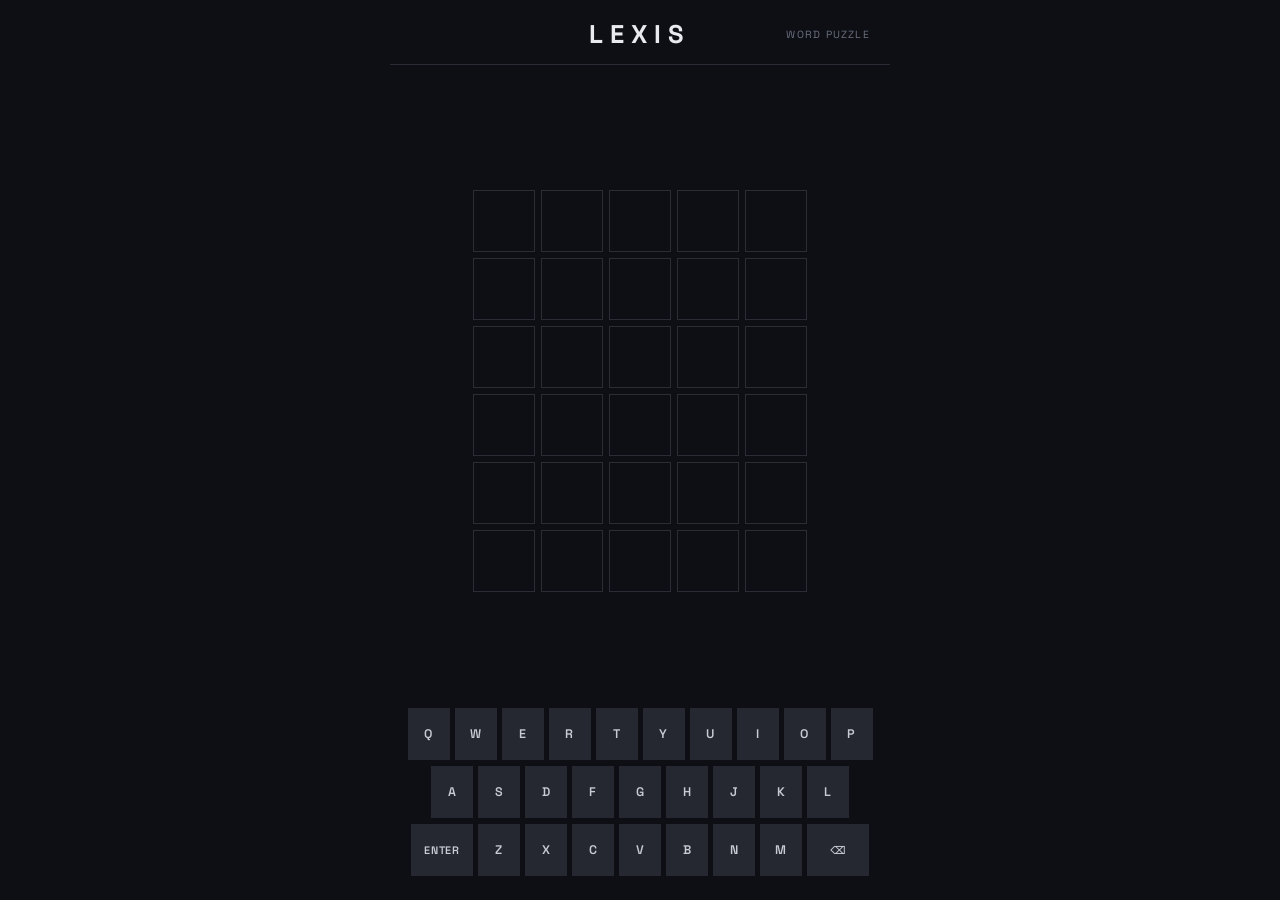
==== lexis.html @ 1a39daec "Add LEXIS — self-contained browser word puzzle game Single HTML file with no external dependencies b" ====
<!DOCTYPE html>
<html lang="en">
<head>
<meta charset="UTF-8">
<meta name="viewport" content="width=device-width, initial-scale=1.0">
<title>LEXIS</title>
<style>
@import url('https://fonts.googleapis.com/css2?family=Space+Grotesk:wght@400;500;600;700&display=swap');

*, *::before, *::after { box-sizing: border-box; margin: 0; padding: 0; }

:root {
  --bg: #0d0f14;
  --surface: #161920;
  --border-empty: #2a2d35;
  --border-filled: #4a4f5e;
  --text: #e8eaf0;
  --text-muted: #6b7080;
  --green: #4a9e6b;
  --yellow: #c9903a;
  --gray: #3a3d48;
  --key-bg: #252830;
  --key-text: #c8cad4;
  --tile-size: 62px;
  --tile-gap: 6px;
}

body {
  background: var(--bg);
  color: var(--text);
  font-family: 'Space Grotesk', system-ui, sans-serif;
  min-height: 100dvh;
  display: flex;
  flex-direction: column;
  align-items: center;
  overflow-x: hidden;
}

/* ── Header ── */
header {
  width: 100%;
  max-width: 500px;
  display: flex;
  align-items: center;
  justify-content: center;
  padding: 18px 20px 14px;
  border-bottom: 1px solid var(--border-empty);
  position: relative;
}

header h1 {
  font-size: 1.6rem;
  font-weight: 700;
  letter-spacing: 0.28em;
  color: var(--text);
}

header .subtitle {
  position: absolute;
  right: 20px;
  font-size: 0.65rem;
  letter-spacing: 0.12em;
  color: var(--text-muted);
  text-transform: uppercase;
}

/* ── Toast ── */
#toast {
  position: fixed;
  top: 80px;
  left: 50%;
  transform: translateX(-50%) translateY(-8px);
  background: var(--text);
  color: var(--bg);
  padding: 10px 20px;
  font-size: 0.8rem;
  font-weight: 600;
  letter-spacing: 0.08em;
  text-transform: uppercase;
  opacity: 0;
  pointer-events: none;
  transition: opacity 0.15s, transform 0.15s;
  z-index: 100;
  white-space: nowrap;
}

#toast.show {
  opacity: 1;
  transform: translateX(-50%) translateY(0);
}

/* ── Grid ── */
#grid-container {
  flex: 1;
  display: flex;
  align-items: center;
  justify-content: center;
  padding: 24px 20px 16px;
}

#grid {
  display: grid;
  grid-template-rows: repeat(6, var(--tile-size));
  grid-template-columns: repeat(5, var(--tile-size));
  gap: var(--tile-gap);
}

/* ── Tile ── */
.tile {
  width: var(--tile-size);
  height: var(--tile-size);
  perspective: 300px;
  cursor: default;
}

.tile-inner {
  width: 100%;
  height: 100%;
  position: relative;
  transform-style: preserve-3d;
  transition: transform 0.42s cubic-bezier(0.45, 0.05, 0.55, 0.95);
}

.tile.flipped .tile-inner {
  transform: rotateX(180deg);
}

.tile-front,
.tile-back {
  position: absolute;
  inset: 0;
  display: flex;
  align-items: center;
  justify-content: center;
  font-size: 1.55rem;
  font-weight: 700;
  letter-spacing: 0.05em;
  backface-visibility: hidden;
  -webkit-backface-visibility: hidden;
  border: 1px solid var(--border-empty);
}

.tile-front {
  background: var(--bg);
  color: var(--text);
}

.tile-back {
  background: var(--gray);
  color: var(--text);
  border-color: transparent;
  transform: rotateX(180deg);
}

.tile-back.green  { background: var(--green); }
.tile-back.yellow { background: var(--yellow); }
.tile-back.gray   { background: var(--gray); }

/* pop when a letter is typed */
.tile.pop .tile-front {
  animation: pop 0.1s ease-out;
}

@keyframes pop {
  0%   { transform: scale(1); }
  50%  { transform: scale(1.12); border-color: var(--border-filled); }
  100% { transform: scale(1); }
}

/* filled border */
.tile.filled .tile-front {
  border-color: var(--border-filled);
}

/* shake row on invalid word */
.row.shake {
  animation: shake 0.38s cubic-bezier(0.36, 0.07, 0.19, 0.97);
}

@keyframes shake {
  0%, 100% { transform: translateX(0); }
  15%       { transform: translateX(-6px); }
  30%       { transform: translateX(6px); }
  45%       { transform: translateX(-5px); }
  60%       { transform: translateX(5px); }
  75%       { transform: translateX(-3px); }
  90%       { transform: translateX(3px); }
}

/* win bounce */
.tile.bounce .tile-inner {
  animation: bounce 0.55s cubic-bezier(0.36, 0.07, 0.19, 0.97) forwards;
}

@keyframes bounce {
  0%   { transform: rotateX(180deg) translateY(0); }
  30%  { transform: rotateX(180deg) translateY(-18px); }
  55%  { transform: rotateX(180deg) translateY(0); }
  75%  { transform: rotateX(180deg) translateY(-8px); }
  90%  { transform: rotateX(180deg) translateY(0); }
  100% { transform: rotateX(180deg) translateY(0); }
}

/* ── Keyboard ── */
#keyboard {
  width: 100%;
  max-width: 500px;
  padding: 0 8px 24px;
  display: flex;
  flex-direction: column;
  gap: 6px;
}

.kb-row {
  display: flex;
  justify-content: center;
  gap: 5px;
}

.key {
  height: 52px;
  min-width: 34px;
  padding: 0 6px;
  background: var(--key-bg);
  border: none;
  color: var(--key-text);
  font-family: inherit;
  font-size: 0.78rem;
  font-weight: 600;
  letter-spacing: 0.06em;
  cursor: pointer;
  display: flex;
  align-items: center;
  justify-content: center;
  user-select: none;
  -webkit-tap-highlight-color: transparent;
  transition: background 0.2s, color 0.2s, transform 0.08s;
  flex: 1;
  max-width: 42px;
}

.key.wide { max-width: 62px; font-size: 0.68rem; }

.key:active { transform: scale(0.92); }

.key.green  { background: var(--green);  color: #fff; }
.key.yellow { background: var(--yellow); color: #fff; }
.key.gray   { background: var(--gray);   color: var(--text-muted); }

/* ── End screen overlay ── */
#end-screen {
  position: fixed;
  inset: 0;
  background: rgba(13, 15, 20, 0.88);
  display: flex;
  flex-direction: column;
  align-items: center;
  justify-content: center;
  gap: 14px;
  opacity: 0;
  pointer-events: none;
  transition: opacity 0.3s;
  z-index: 50;
  backdrop-filter: blur(4px);
}

#end-screen.show {
  opacity: 1;
  pointer-events: all;
}

#end-screen .label {
  font-size: 0.7rem;
  letter-spacing: 0.2em;
  color: var(--text-muted);
  text-transform: uppercase;
}

#end-screen .word {
  font-size: 2.8rem;
  font-weight: 700;
  letter-spacing: 0.18em;
  color: var(--text);
}

#end-screen .result-msg {
  font-size: 0.95rem;
  color: var(--text-muted);
  letter-spacing: 0.06em;
}

#play-again {
  margin-top: 8px;
  padding: 13px 36px;
  background: var(--green);
  border: none;
  color: #fff;
  font-family: inherit;
  font-size: 0.82rem;
  font-weight: 700;
  letter-spacing: 0.14em;
  text-transform: uppercase;
  cursor: pointer;
  transition: background 0.2s, transform 0.1s;
}

#play-again:hover  { background: #5cb87d; }
#play-again:active { transform: scale(0.96); }

/* ── Confetti canvas ── */
#confetti-canvas {
  position: fixed;
  inset: 0;
  pointer-events: none;
  z-index: 49;
}

/* ── Mobile ── */
@media (max-width: 420px) {
  :root {
    --tile-size: 54px;
    --tile-gap: 5px;
  }
  .tile-front, .tile-back { font-size: 1.35rem; }
  .key { height: 46px; font-size: 0.72rem; }
  .key.wide { font-size: 0.62rem; max-width: 56px; }
}

@media (max-width: 360px) {
  :root { --tile-size: 48px; --tile-gap: 4px; }
  .key { height: 42px; min-width: 28px; }
}
</style>
</head>
<body>

<header>
  <h1>LEXIS</h1>
  <span class="subtitle">Word Puzzle</span>
</header>

<div id="toast"></div>
<canvas id="confetti-canvas"></canvas>

<div id="grid-container">
  <div id="grid"></div>
</div>

<div id="keyboard">
  <div class="kb-row" id="kb-row-0"></div>
  <div class="kb-row" id="kb-row-1"></div>
  <div class="kb-row" id="kb-row-2"></div>
</div>

<div id="end-screen">
  <span class="label" id="end-label">The word was</span>
  <span class="word"  id="end-word"></span>
  <span class="result-msg" id="end-msg"></span>
  <button id="play-again">Play Again</button>
</div>

<script>
'use strict';

// ─────────────────────────────────────────────
// WORD LISTS
// ─────────────────────────────────────────────

// ~50 curated answer words (common, recognizable)
const ANSWERS = [
  'ADORE','AGENT','ALBUM','ALLEY','ANGEL','ANGER','APPLE','ARENA','ARROW','ATLAS',
  'AUDIO','BADGE','BAKER','BEACH','BEGIN','BELLE','BENCH','BERRY','BLADE','BLAND',
  'BLANK','BLAZE','BLISS','BLOCK','BLOOM','BLOWN','BOARD','BONUS','BOOZE','BRAIN',
  'BRAND','BRAVE','BREAD','BRINE','BRISK','BROKE','BROOK','BROTH','BROWN','BRUSH',
  'BUILD','BUILT','BUYER','CABIN','CAMEL','CANDY','CARGO','CARRY','CAUSE','CEDAR',
];

// Full valid word list (answers + extra valid guesses, ~250 words)
const VALID_WORDS = new Set([
  ...ANSWERS,
  'ABACK','ABASE','ABATE','ABBEY','ABBOT','ABHOR','ABIDE','ABYSS','ACUTE','AFFIX',
  'AFOOT','AFOUL','AGILE','AGLOW','AGONY','AGREE','AHEAD','AISLE','ALGAE','ALIEN',
  'ALIGN','ALIKE','ALOFT','ALONG','ALOOF','ALOUD','ALPHA','ALTER','AMBER','AMBLE',
  'AMEND','AMISS','AMONG','AMPLE','AMUSE','ANNEX','ANTIC','ANVIL','AORTA','APHID',
  'APPLY','APRON','APTLY','ARBOR','ARDOR','ARGUE','ARISE','ARMOR','AROMA','AROSE',
  'ASIDE','ASKEW','ATONE','ATTIC','AUGUR','AVAIL','AVERT','AVOID','AVOW','AWAKE',
  'AWARE','AWFUL','BABEL','BASIC','BASIS','BATCH','BATHE','BATON','BAYOU','BIOME',
  'BISON','BITER','BITTY','BLACK','BLEAT','BLESS','BLIND','BLINK','BLOAT','BLOKE',
  'BLOOD','BLORP','BLOT','BLUNT','BLURB','BLURT','BLUSH','BOGGY','BOLTS','BONDS',
  'BONUS','BOTCH','BOUND','BRACE','BRAID','BRAKE','BRASS','BRAWN','BREAK','BREED',
  'BREEZE','BRIBE','BRIDE','BRIEF','BRILL','BRUNT','BRUTE','BULGE','BULLY','BUMPY',
  'BURLY','BURNT','BURST','BUSHY','BUZZY','CABAL','CACHE','CADRE','CAMEL','CASTE',
  'CATCH','CAUSE','CEASE','CELLAR','CHAIN','CHAIR','CHALK','CHANT','CHAOS','CHARM',
  'CHASE','CHEAP','CHEAT','CHECK','CHEEK','CHEER','CHESS','CHEST','CHIEF','CHILD',
  'CHIME','CHIMP','CHIRP','CHOIR','CHORD','CHUNK','CIVIC','CIVIL','CLAIM','CLAMP',
  'CLANK','CLASH','CLASS','CLEAN','CLEAR','CLEFT','CLERK','CLICK','CLIFF','CLIMB',
  'CLING','CLINK','CLOAK','CLOCK','CLONE','CLOSE','CLOTH','CLOUD','CLOUT','CLOVE',
  'CLOWN','COACH','COAST','COBRA','COMET','COMIC','COMMA','COUCH','COULD','COUNT',
  'COURT','COVER','CRAFT','CRANE','CRAWL','CREEK','CRISP','CROSS','CROWD','CROWN',
  'CRUEL','CRUSH','CRUST','CRYPT','CUBIC','CYCLE','CYNIC','DAILY','DAISY','DANCE',
  'DAZED','DEALT','DEATH','DECAL','DECAY','DECOY','DELTA','DENSE','DEPOT','DERBY',
  'DESKS','DETOX','DIGIT','DINER','DINGO','DIRTY','DISCO','DITCH','DITZY','DIVVY',
  'DIZZY','DODGE','DOGMA','DOWRY','DRAFT','DRAIN','DRAKE','DRAPE','DRAWL','DREAD',
  'DRIFT','DRINK','DRIVE','DROOL','DROSS','DROVE','DROWN','DRUID','DUMB','DUVET',
  'DWARF','EASEL','EATEN','EBONY','EDGED','EIGHT','ELITE','EMBER','EMPTY','ENDOW',
  'ENSUE','ENTER','ENTRY','ENVOY','EPOCH','EQUAL','ERODE','ETHIC','EVADE','EVENT',
  'EVERY','EXACT','EXALT','EXERT','EXILE','EXIST','EXPEL','EXTRA','FABLE','FACET',
  'FACTO','FAITH','FANCY','FARCE','FAULT','FEAST','FENCE','FERAL','FETCH','FEVER',
  'FIERY','FIFTH','FIFTY','FIGHT','FILTH','FINAL','FINCH','FIRST','FLAIR','FLAME',
  'FLARE','FLASH','FLASK','FLECK','FLEET','FLESH','FLICK','FLING','FLINT','FLOAT',
  'FLOCK','FLOOD','FLOOR','FLOUR','FLOUT','FLOWN','FLUFF','FLUKE','FLUME','FLUNK',
  'FOCAL','FOGGY','FOLLY','FORCE','FORGE','FORTE','FORUM','FOUND','FRAIL','FRAME',
  'FRANK','FRAUD','FREAK','FRESH','FROST','FROZE','FRUIT','FULLY','GAUGE','GHOST',
  'GIDDY','GILET','GIRTH','GIVEN','GLAND','GLARE','GLAZE','GLEAM','GLEAN','GLIDE',
  'GLOOM','GLOSS','GLOVE','GLYPH','GNASH','GRACE','GRADE','GRAFT','GRAIN','GRAND',
  'GRANT','GRASP','GRATE','GRAVE','GRAZE','GREED','GREET','GRIEF','GRIND','GROAN',
  'GROPE','GROSS','GROUT','GRUEL','GRUFF','GUAVA','GUILD','GUILE','GUISE','GULCH',
  'GUSTO','GYPSY','HABIT','HASTY','HATCH','HAUNT','HAVEN','HAVOC','HEART','HEAVY',
  'HEDGE','HEIST','HELOT','HERBS','HERON','HINGE','HIPPO','HOIST','HOLLY','HOMER',
  'HONEY','HONOR','HORSE','HOTEL','HOUND','HOUSE','HUMAN','HUMID','HUMOR','HURRY',
  'HYENA','IDEAL','IMAGE','INDEX','INDIE','INEPT','INFER','INLET','INNER','INPUT',
  'INTEL','INTER','INTRO','IRONY','ISSUE','IVORY','JAUNT','JEWEL','JIHAD','JOINT',
  'JOUST','JUDGE','JUMBO','JUROR','KARMA','KAYAK','KEBAB','KNACK','KNEAD','KNEEL',
  'KNIFE','KNOCK','KNOLL','KNOWN','LABEL','LANCE','LATHE','LATTE','LAUGH','LAYER',
  'LEACH','LEAPT','LEARN','LEASE','LEAST','LEAVE','LEDGE','LEGAL','LEMON','LEVEL',
  'LIGHT','LINER','LIVER','LLAMA','LOCAL','LODGE','LOGIC','LOUSE','LOVER','LOWER',
  'LUCID','LUCKY','LUNAR','LUSTY','MAGIC','MAIZE','MANOR','MAPLE','MARCH','MATCH',
  'MAXIM','MAYOR','MEDIA','MERCY','MERIT','METAL','MIGHT','MIRTH','MOCHA','MODEL',
  'MOOSE','MORAL','MORPH','MOURN','MOUTH','MUDDY','MULCH','MULTI','MUSIC','MYRRH',
  'NAIVE','NERVE','NEWEL','NIGHT','NINJA','NOBLE','NOMAD','NORTH','NOTCH','NOVEL',
  'NUDGE','NURSE','NYMPH','OASIS','OCCUR','OCTET','OFFER','OLIVE','ONSET','OPTIC',
  'ORBIT','ORDER','OTHER','OTTER','OUGHT','OUTER','OXIDE','OZONE','PACED','PADRE',
  'PANIC','PAPER','PATCH','PAUSE','PEACE','PEARL','PETAL','PHASE','PILOT','PINCH',
  'PIXEL','PLACE','PLAID','PLAIN','PLAIT','PLANE','PLANK','PLANT','PLATE','PLAZA',
  'PLEAD','PLUCK','PLUMB','PLUME','PLUNK','POLAR','POLKA','POUND','POWER','PRANK',
  'PRESS','PRICE','PRIDE','PRIME','PRISM','PRIVY','PRIZE','PROBE','PRONE','PROOF',
  'PROSE','PROUD','PROVE','PRUDE','PRUNE','PSALM','PUBIC','PULSE','PUNCH','PUPIL',
  'PURGE','PYGMY','QUACK','QUALM','QUALM','QUERY','QUEST','QUEUE','QUICK','QUIET',
  'QUOTA','QUOTE','RADAR','RADIO','RAJAH','RALLY','RAMEN','RANCH','RANGE','RAPID',
  'RAVEN','REACH','REACT','REALM','REIGN','RELAX','RELAY','RELIC','REPAY','REPEL',
  'RIDER','RIDGE','RIFLE','RIGHT','RISKY','RIVAL','RIVER','ROBIN','ROBOT','ROCKY',
  'ROUGE','ROUGH','ROUND','ROUSE','ROUTE','ROYAL','RULER','RUPEE','RUSTY','SADLY',
  'SALVE','SAUNA','SCALD','SCALP','SCANT','SCARE','SCARF','SCARY','SCENE','SCONE',
  'SCOPE','SCORE','SCOUT','SCOWL','SCRAM','SCREW','SCRUB','SEIZE','SENSE','SERUM',
  'SETUP','SEVEN','SHACK','SHADE','SHAKE','SHALL','SHAME','SHAPE','SHARD','SHARE',
  'SHARK','SHARP','SHAVE','SHAWL','SHEEN','SHEER','SHELF','SHELL','SHIFT','SHINE',
  'SHIRT','SHOCK','SHORE','SHORT','SHOUT','SIEGE','SIEVE','SIGHT','SINCE','SIXTH',
  'SIXTY','SIZED','SKILL','SKIMP','SLACK','SLANT','SLASH','SLATE','SLAVE','SLEEK',
  'SLEET','SLICK','SLIDE','SLIME','SLING','SLINK','SLOPE','SLOTH','SLUNK','SLURP',
  'SMALL','SMART','SMASH','SMEAR','SMELL','SMELT','SMILE','SMITH','SMOKE','SNACK',
  'SNARE','SNARL','SNEAK','SNIDE','SNIFF','SNORE','SNOUT','SOLAR','SOLID','SOLVE',
  'SONIC','SOUTH','SPACE','SPARE','SPARK','SPEAK','SPEAR','SPECK','SPEED','SPELL',
  'SPEND','SPICE','SPILL','SPINE','SPITE','SPLASH','SPOIL','SPORT','SPOUT','SPRAY',
  'SPRIG','SPUNK','SQUAD','SQUAT','SQUIB','STACK','STAFF','STAGE','STAIN','STALE',
  'STALL','STAMP','STAND','STARK','START','STASH','STAVE','STEAK','STEAL','STEAM',
  'STEEP','STEER','STERN','STIFF','STILL','STING','STOCK','STOIC','STONE','STOOD',
  'STORK','STORM','STORY','STOUT','STOVE','STRAP','STRAY','STRIP','STRUM','STUCK',
  'STUDY','STUMP','STUNG','STUNT','STYLE','SUGAR','SUITE','SUNNY','SUPER','SURGE',
  'SWAMP','SWARM','SWEAR','SWEAT','SWEEP','SWEET','SWEPT','SWIFT','SWILL','SWOOP',
  'TABLE','TABOO','TAPIR','TAROT','TASTE','TAWNY','TENSE','TENTH','TEPID','TERSE',
  'THANK','THATCH','THEFT','THEME','THEIR','THERE','THICK','THIRD','THORN','THREE',
  'THREW','THROB','THROW','THUMP','TIARA','TIGER','TIGHT','TILDE','TINGE','TITLE',
  'TODAY','TOKEN','TORCH','TOTAL','TOUCH','TOUGH','TOWER','TOXIC','TRACE','TRACK',
  'TRADE','TRAIL','TRAIN','TRAIT','TRAMP','TRASH','TRAWL','TREAD','TREND','TRIAL',
  'TRIBE','TRICK','TRIED','TROUT','TROVE','TRUCE','TRUCK','TRUNK','TRUST','TRUTH',
  'TUMOR','TUNER','TUTOR','TWICE','TWIRL','TWIST','ULTRA','UMBRA','UNCLE','UNDER',
  'UNIFY','UNION','UNITE','UNTIL','UPPER','UPSET','USAGE','USHER','USUAL','USURP',
  'UTTER','VAGUE','VALID','VALUE','VALVE','VAPID','VAULT','VENOM','VICAR','VIGOR',
  'VINYL','VIOLA','VIPER','VIRAL','VISOR','VISTA','VITAL','VIVID','VIXEN','VOCAL',
  'VODKA','VOILA','VOTER','VOUCH','VOWEL','VULVA','WAGER','WALTZ','WASTE','WATCH',
  'WATER','WEARY','WEDGE','WEEDY','WEIGH','WEIRD','WHACK','WHALE','WHIFF','WHILE',
  'WHINE','WHIRL','WHISK','WHITE','WHOLE','WHOSE','WIELD','WINDY','WITCH','WITTY',
  'WOMAN','WORLD','WORRY','WORSE','WORST','WORTH','WREAK','WRECK','WRING','WRIST',
  'WROTE','YACHT','YEARN','YIELD','YOUNG','YOURS','YOUTH','ZEAL','ZEBRA','ZESTY',
]);

// ─────────────────────────────────────────────
// KEYBOARD LAYOUT
// ─────────────────────────────────────────────
const KB_ROWS = [
  ['Q','W','E','R','T','Y','U','I','O','P'],
  ['A','S','D','F','G','H','J','K','L'],
  ['ENTER','Z','X','C','V','B','N','M','⌫'],
];

// ─────────────────────────────────────────────
// STATE
// ─────────────────────────────────────────────
let answer       = '';
let currentRow   = 0;
let currentCol   = 0;
let currentGuess = [];
let gameOver     = false;
let tileEls      = [];   // tileEls[row][col]
let keyEls       = {};   // keyEls['A'] = button element
let letterStates = {};   // best known state per letter

// ─────────────────────────────────────────────
// INIT
// ─────────────────────────────────────────────
function init() {
  answer       = ANSWERS[Math.floor(Math.random() * ANSWERS.length)];
  currentRow   = 0;
  currentCol   = 0;
  currentGuess = [];
  gameOver     = false;
  letterStates = {};

  buildGrid();
  buildKeyboard();
  hideEndScreen();
}

// ─────────────────────────────────────────────
// DOM BUILDERS
// ─────────────────────────────────────────────
function buildGrid() {
  const grid = document.getElementById('grid');
  grid.innerHTML = '';
  tileEls = [];

  for (let r = 0; r < 6; r++) {
    const rowEls = [];
    for (let c = 0; c < 5; c++) {
      const tile = document.createElement('div');
      tile.className = 'tile';
      tile.dataset.row = r;
      tile.dataset.col = c;

      const inner = document.createElement('div');
      inner.className = 'tile-inner';

      const front = document.createElement('div');
      front.className = 'tile-front';

      const back = document.createElement('div');
      back.className = 'tile-back';

      inner.append(front, back);
      tile.appendChild(inner);
      grid.appendChild(tile);
      rowEls.push(tile);
    }
    tileEls.push(rowEls);
  }
}

function buildKeyboard() {
  keyEls = {};
  KB_ROWS.forEach((rowKeys, i) => {
    const rowEl = document.getElementById(`kb-row-${i}`);
    rowEl.innerHTML = '';
    rowKeys.forEach(k => {
      const btn = document.createElement('button');
      btn.className = 'key' + (k === 'ENTER' || k === '⌫' ? ' wide' : '');
      btn.textContent = k;
      btn.dataset.key = k;
      btn.addEventListener('click', () => handleKey(k));
      rowEl.appendChild(btn);
      if (k !== 'ENTER' && k !== '⌫') keyEls[k] = btn;
    });
  });
}

// ─────────────────────────────────────────────
// INPUT HANDLING
// ─────────────────────────────────────────────
document.addEventListener('keydown', e => {
  if (e.ctrlKey || e.altKey || e.metaKey) return;
  if (e.key === 'Enter')     { handleKey('ENTER'); return; }
  if (e.key === 'Backspace') { handleKey('⌫'); return; }
  const letter = e.key.toUpperCase();
  if (/^[A-Z]$/.test(letter)) handleKey(letter);
});

function handleKey(key) {
  if (gameOver) return;

  if (key === '⌫') {
    deleteLetter();
  } else if (key === 'ENTER') {
    submitGuess();
  } else if (/^[A-Z]$/.test(key) && currentCol < 5) {
    addLetter(key);
  }
}

function addLetter(letter) {
  if (currentCol >= 5) return;
  currentGuess[currentCol] = letter;
  const tile = tileEls[currentRow][currentCol];
  tile.querySelector('.tile-front').textContent = letter;
  tile.classList.add('filled', 'pop');
  tile.addEventListener('animationend', () => tile.classList.remove('pop'), { once: true });
  currentCol++;
}

function deleteLetter() {
  if (currentCol <= 0) return;
  currentCol--;
  currentGuess[currentCol] = '';
  const tile = tileEls[currentRow][currentCol];
  tile.querySelector('.tile-front').textContent = '';
  tile.classList.remove('filled');
}

// ─────────────────────────────────────────────
// GAME LOGIC
// ─────────────────────────────────────────────

/**
 * Evaluate a guess against the answer.
 * Returns an array of 5 state strings: 'green' | 'yellow' | 'gray'
 * Uses a two-pass algorithm to handle duplicate letters correctly.
 */
function evaluateGuess(guess, answer) {
  const result   = Array(5).fill('gray');
  const answerArr = answer.split('');
  const guessArr  = guess.split('');
  const used      = Array(5).fill(false); // tracks answer positions already matched

  // Pass 1: mark greens
  for (let i = 0; i < 5; i++) {
    if (guessArr[i] === answerArr[i]) {
      result[i] = 'green';
      used[i]   = true;
    }
  }

  // Pass 2: mark yellows
  for (let i = 0; i < 5; i++) {
    if (result[i] === 'green') continue;
    for (let j = 0; j < 5; j++) {
      if (!used[j] && guessArr[i] === answerArr[j]) {
        result[i] = 'yellow';
        used[j]   = true;
        break;
      }
    }
  }

  return result;
}

function submitGuess() {
  if (currentCol < 5) {
    showToast('Not enough letters');
    return;
  }

  const guess = currentGuess.join('');

  if (!VALID_WORDS.has(guess)) {
    shakeRow(currentRow);
    showToast('Not a word');
    return;
  }

  const states = evaluateGuess(guess, answer);
  revealRow(currentRow, guess, states);
}

// ─────────────────────────────────────────────
// REVEAL ANIMATION
// ─────────────────────────────────────────────
function revealRow(row, guess, states) {
  const FLIP_DELAY  = 280; // ms between each tile flip
  const FLIP_TOTAL  = states.length * FLIP_DELAY;

  states.forEach((state, col) => {
    const tile = tileEls[row][col];
    const back = tile.querySelector('.tile-back');
    back.textContent = guess[col];
    back.className   = `tile-back ${state}`;

    setTimeout(() => {
      tile.classList.add('flipped');
    }, col * FLIP_DELAY);
  });

  setTimeout(() => {
    // Update keyboard colors
    states.forEach((state, col) => {
      const letter = guess[col];
      const prev   = letterStates[letter];
      // Priority: green > yellow > gray
      if (!prev || (state === 'green') || (state === 'yellow' && prev === 'gray')) {
        letterStates[letter] = state;
        if (keyEls[letter]) {
          keyEls[letter].className = `key ${state}`;
        }
      }
    });

    const won = states.every(s => s === 'green');
    if (won) {
      triggerWin(row);
      return;
    }

    currentRow++;
    currentCol   = 0;
    currentGuess = [];

    if (currentRow >= 6) {
      triggerLoss();
    }
  }, FLIP_TOTAL + 80);
}

// ─────────────────────────────────────────────
// WIN / LOSS
// ─────────────────────────────────────────────
const WIN_MESSAGES = [
  'Brilliant!', 'Magnificent!', 'Impressive!',
  'Splendid!',  'Great!',       'Phew!'
];

function triggerWin(row) {
  gameOver = true;

  // Staggered bounce on the winning row
  tileEls[row].forEach((tile, i) => {
    setTimeout(() => tile.classList.add('bounce'), i * 80);
  });

  // Confetti burst
  setTimeout(launchConfetti, 300);

  setTimeout(() => {
    showEndScreen(
      WIN_MESSAGES[Math.min(row, WIN_MESSAGES.length - 1)],
      true
    );
  }, 1600);
}

function triggerLoss() {
  gameOver = true;
  setTimeout(() => showEndScreen('Better luck next time.', false), 400);
}

// ─────────────────────────────────────────────
// END SCREEN
// ─────────────────────────────────────────────
function showEndScreen(msg, won) {
  const screen = document.getElementById('end-screen');
  document.getElementById('end-word').textContent = answer;
  document.getElementById('end-label').textContent = won ? 'You got it!' : 'The word was';
  document.getElementById('end-msg').textContent   = msg;
  screen.classList.add('show');
}

function hideEndScreen() {
  document.getElementById('end-screen').classList.remove('show');
}

document.getElementById('play-again').addEventListener('click', () => {
  stopConfetti();
  init();
});

// ─────────────────────────────────────────────
// TOAST
// ─────────────────────────────────────────────
let toastTimer = null;

function showToast(msg) {
  const el = document.getElementById('toast');
  el.textContent = msg;
  el.classList.add('show');
  clearTimeout(toastTimer);
  toastTimer = setTimeout(() => el.classList.remove('show'), 1600);
}

// ─────────────────────────────────────────────
// SHAKE
// ─────────────────────────────────────────────
function shakeRow(row) {
  // Get the grid rows by wrapping tiles in a logical row container
  // (tiles are in a flat grid, so we wrap via the DOM)
  const tiles = tileEls[row];
  tiles.forEach(t => t.classList.add('shake-tile'));

  // We animate the grid wrapper by temporarily wrapping the row's tiles
  // Instead, animate each tile with a single shake class on the first tile
  // and use a CSS sibling trick — simpler: apply shake to a ghost wrapper
  const wrapper = document.createElement('div');
  wrapper.className = 'row';
  wrapper.style.cssText = 'display:contents';

  // Apply shake via dataset trick on the tile-inner
  tiles[0].closest('#grid').dataset.shakeRow = row;

  tiles.forEach(t => {
    t.style.animation = 'none';
    void t.offsetWidth; // reflow
    t.style.animation = '';
    t.classList.add('row');
  });

  // Simpler: just animate each tile simultaneously
  tiles.forEach(t => {
    t.style.animation = 'shake 0.38s cubic-bezier(0.36, 0.07, 0.19, 0.97)';
  });

  setTimeout(() => {
    tiles.forEach(t => { t.style.animation = ''; t.classList.remove('row'); });
  }, 400);
}

// ─────────────────────────────────────────────
// CONFETTI
// ─────────────────────────────────────────────
const canvas   = document.getElementById('confetti-canvas');
const ctx      = canvas.getContext('2d');
let particles  = [];
let confettiRaf = null;

const CONFETTI_COLORS = [
  '#4a9e6b', '#c9903a', '#6b9fe8', '#e87070', '#b06be8', '#e8d670'
];

function launchConfetti() {
  canvas.width  = window.innerWidth;
  canvas.height = window.innerHeight;
  particles = [];

  for (let i = 0; i < 140; i++) {
    particles.push({
      x:    Math.random() * canvas.width,
      y:    -10 - Math.random() * 200,
      w:    6 + Math.random() * 7,
      h:    10 + Math.random() * 8,
      color: CONFETTI_COLORS[Math.floor(Math.random() * CONFETTI_COLORS.length)],
      vx:   (Math.random() - 0.5) * 3.5,
      vy:   2.5 + Math.random() * 3,
      rot:  Math.random() * Math.PI * 2,
      rotV: (Math.random() - 0.5) * 0.18,
      opacity: 1,
    });
  }

  if (confettiRaf) cancelAnimationFrame(confettiRaf);
  drawConfetti();
}

function drawConfetti() {
  ctx.clearRect(0, 0, canvas.width, canvas.height);
  let alive = false;

  particles.forEach(p => {
    p.x   += p.vx;
    p.y   += p.vy;
    p.rot += p.rotV;
    p.vy  += 0.06; // gravity
    if (p.y > canvas.height * 0.7) p.opacity -= 0.018;
    if (p.opacity > 0 && p.y < canvas.height + 20) alive = true;

    ctx.save();
    ctx.translate(p.x, p.y);
    ctx.rotate(p.rot);
    ctx.globalAlpha = Math.max(0, p.opacity);
    ctx.fillStyle   = p.color;
    ctx.fillRect(-p.w / 2, -p.h / 2, p.w, p.h);
    ctx.restore();
  });

  if (alive) {
    confettiRaf = requestAnimationFrame(drawConfetti);
  } else {
    ctx.clearRect(0, 0, canvas.width, canvas.height);
  }
}

function stopConfetti() {
  if (confettiRaf) cancelAnimationFrame(confettiRaf);
  ctx.clearRect(0, 0, canvas.width, canvas.height);
  particles = [];
}

window.addEventListener('resize', () => {
  if (particles.length > 0) {
    canvas.width  = window.innerWidth;
    canvas.height = window.innerHeight;
  }
});

// ─────────────────────────────────────────────
// START
// ─────────────────────────────────────────────
init();
</script>
</body>
</html>
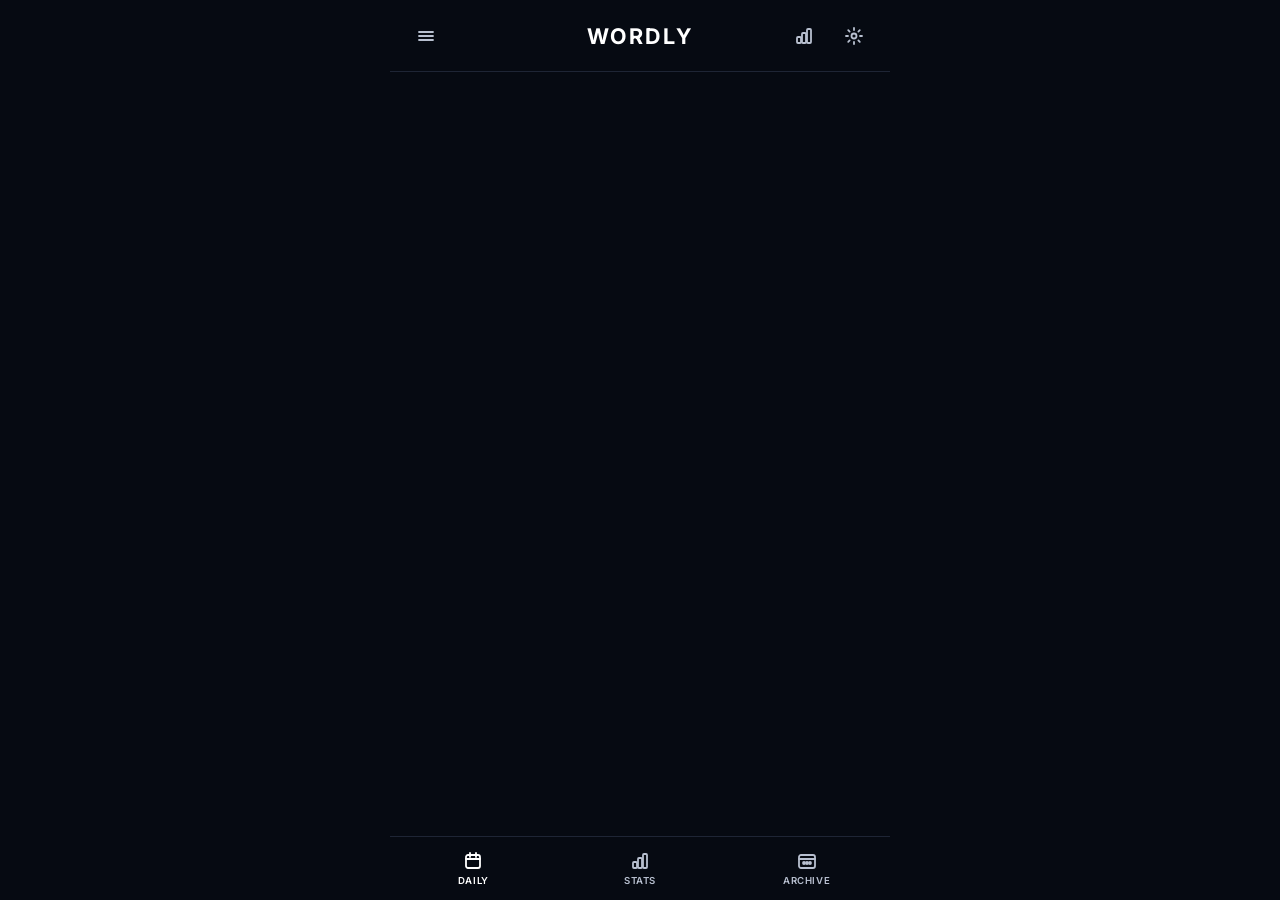
==== commit 6299a268: "Redesign to Wordly 2.0 spec - Colors: #060A12 bg, #101723 surface, #65C466 green, #D9B43B gold, #2D3" ====
--- a/lexis.html
+++ b/lexis.html
@@ -3,99 +3,129 @@
 <head>
 <meta charset="UTF-8">
 <meta name="viewport" content="width=device-width, initial-scale=1.0">
-<title>LEXIS</title>
+<title>WORDLY</title>
 <style>
-@import url('https://fonts.googleapis.com/css2?family=Space+Grotesk:wght@400;500;600;700&display=swap');
+@import url('https://fonts.googleapis.com/css2?family=Inter:wght@400;500;600;700&display=swap');
 
 *, *::before, *::after { box-sizing: border-box; margin: 0; padding: 0; }
 
 :root {
-  --bg: #0d0f14;
-  --surface: #161920;
-  --border-empty: #2a2d35;
-  --border-filled: #4a4f5e;
-  --text: #e8eaf0;
-  --text-muted: #6b7080;
-  --green: #4a9e6b;
-  --yellow: #c9903a;
-  --gray: #3a3d48;
-  --key-bg: #252830;
-  --key-text: #c8cad4;
-  --tile-size: 62px;
-  --tile-gap: 6px;
-}
+  --bg:           #060A12;
+  --surface:      #101723;
+  --border-empty: #1E2535;
+  --border-filled:#3A4558;
+  --text:         #FFFFFF;
+  --text-2:       #B8C0D0;
+  --green:        #65C466;
+  --yellow:       #D9B43B;
+  --gray:         #2D3545;
+  --key-bg:       #1A2233;
+  --tile-size:    62px;
+  --tile-gap:     8px;
+  --radius-tile:  12px;
+  --radius-key:   10px;
+}
+
+html, body { height: 100%; }
 
 body {
   background: var(--bg);
   color: var(--text);
-  font-family: 'Space Grotesk', system-ui, sans-serif;
-  min-height: 100dvh;
+  font-family: 'Inter', system-ui, -apple-system, sans-serif;
+  height: 100dvh;
   display: flex;
   flex-direction: column;
   align-items: center;
-  overflow-x: hidden;
+  overflow: hidden;
 }
 
 /* ── Header ── */
 header {
   width: 100%;
   max-width: 500px;
+  height: 72px;
+  flex-shrink: 0;
+  display: flex;
+  align-items: center;
+  justify-content: space-between;
+  padding: 0 20px;
+  border-bottom: 1px solid var(--border-empty);
+}
+
+.header-side {
+  display: flex;
+  align-items: center;
+  gap: 18px;
+  width: 80px;
+}
+
+.header-side.right { justify-content: flex-end; }
+
+.icon-btn {
+  background: none;
+  border: none;
+  color: var(--text-2);
+  cursor: pointer;
+  padding: 6px;
   display: flex;
   align-items: center;
   justify-content: center;
-  padding: 18px 20px 14px;
-  border-bottom: 1px solid var(--border-empty);
-  position: relative;
-}
+  border-radius: 8px;
+  transition: color 0.15s, background 0.15s;
+}
+.icon-btn:hover { color: var(--text); background: var(--surface); }
 
 header h1 {
-  font-size: 1.6rem;
+  font-size: 1.35rem;
   font-weight: 700;
-  letter-spacing: 0.28em;
+  letter-spacing: 0.12em;
   color: var(--text);
-}
-
-header .subtitle {
-  position: absolute;
-  right: 20px;
-  font-size: 0.65rem;
-  letter-spacing: 0.12em;
-  color: var(--text-muted);
-  text-transform: uppercase;
 }
 
 /* ── Toast ── */
 #toast {
   position: fixed;
-  top: 80px;
+  top: 88px;
   left: 50%;
-  transform: translateX(-50%) translateY(-8px);
+  transform: translateX(-50%) translateY(-6px);
   background: var(--text);
   color: var(--bg);
-  padding: 10px 20px;
-  font-size: 0.8rem;
+  padding: 10px 22px;
+  border-radius: 100px;
+  font-size: 0.78rem;
   font-weight: 600;
-  letter-spacing: 0.08em;
-  text-transform: uppercase;
+  letter-spacing: 0.04em;
   opacity: 0;
   pointer-events: none;
   transition: opacity 0.15s, transform 0.15s;
-  z-index: 100;
+  z-index: 200;
   white-space: nowrap;
 }
-
 #toast.show {
   opacity: 1;
   transform: translateX(-50%) translateY(0);
 }
 
+/* ── Main area ── */
+#game-view {
+  flex: 1;
+  display: flex;
+  flex-direction: column;
+  align-items: center;
+  width: 100%;
+  max-width: 500px;
+  overflow: hidden;
+  min-height: 0;
+}
+
 /* ── Grid ── */
 #grid-container {
   flex: 1;
   display: flex;
   align-items: center;
   justify-content: center;
-  padding: 24px 20px 16px;
+  padding: 16px 20px 8px;
+  min-height: 0;
 }
 
 #grid {
@@ -109,7 +139,7 @@
 .tile {
   width: var(--tile-size);
   height: var(--tile-size);
-  perspective: 300px;
+  perspective: 400px;
   cursor: default;
 }
 
@@ -118,11 +148,11 @@
   height: 100%;
   position: relative;
   transform-style: preserve-3d;
-  transition: transform 0.42s cubic-bezier(0.45, 0.05, 0.55, 0.95);
+  transition: transform 0.35s cubic-bezier(0.45, 0.05, 0.55, 0.95);
 }
 
 .tile.flipped .tile-inner {
-  transform: rotateX(180deg);
+  transform: rotateY(180deg);
 }
 
 .tile-front,
@@ -132,12 +162,13 @@
   display: flex;
   align-items: center;
   justify-content: center;
-  font-size: 1.55rem;
+  font-size: 1.5rem;
   font-weight: 700;
   letter-spacing: 0.05em;
   backface-visibility: hidden;
   -webkit-backface-visibility: hidden;
-  border: 1px solid var(--border-empty);
+  border-radius: var(--radius-tile);
+  border: 1.5px solid var(--border-empty);
 }
 
 .tile-front {
@@ -149,63 +180,59 @@
   background: var(--gray);
   color: var(--text);
   border-color: transparent;
-  transform: rotateX(180deg);
+  transform: rotateY(180deg);
 }
 
 .tile-back.green  { background: var(--green); }
 .tile-back.yellow { background: var(--yellow); }
 .tile-back.gray   { background: var(--gray); }
 
-/* pop when a letter is typed */
+/* letter pop on entry */
 .tile.pop .tile-front {
-  animation: pop 0.1s ease-out;
-}
-
-@keyframes pop {
-  0%   { transform: scale(1); }
-  50%  { transform: scale(1.12); border-color: var(--border-filled); }
-  100% { transform: scale(1); }
-}
-
-/* filled border */
+  animation: tilePop 0.15s ease-out;
+}
+
+@keyframes tilePop {
+  0%   { transform: scale(0.95); }
+  60%  { transform: scale(1.04); border-color: var(--border-filled); }
+  100% { transform: scale(1.0); }
+}
+
 .tile.filled .tile-front {
   border-color: var(--border-filled);
-}
-
-/* shake row on invalid word */
-.row.shake {
-  animation: shake 0.38s cubic-bezier(0.36, 0.07, 0.19, 0.97);
-}
-
+  background: var(--surface);
+}
+
+/* shake */
 @keyframes shake {
   0%, 100% { transform: translateX(0); }
-  15%       { transform: translateX(-6px); }
-  30%       { transform: translateX(6px); }
-  45%       { transform: translateX(-5px); }
-  60%       { transform: translateX(5px); }
-  75%       { transform: translateX(-3px); }
-  90%       { transform: translateX(3px); }
-}
-
-/* win bounce */
-.tile.bounce .tile-inner {
-  animation: bounce 0.55s cubic-bezier(0.36, 0.07, 0.19, 0.97) forwards;
-}
-
-@keyframes bounce {
-  0%   { transform: rotateX(180deg) translateY(0); }
-  30%  { transform: rotateX(180deg) translateY(-18px); }
-  55%  { transform: rotateX(180deg) translateY(0); }
-  75%  { transform: rotateX(180deg) translateY(-8px); }
-  90%  { transform: rotateX(180deg) translateY(0); }
-  100% { transform: rotateX(180deg) translateY(0); }
+  15%  { transform: translateX(-7px); }
+  30%  { transform: translateX(7px); }
+  45%  { transform: translateX(-5px); }
+  60%  { transform: translateX(5px); }
+  75%  { transform: translateX(-3px); }
+  90%  { transform: translateX(3px); }
+}
+
+/* win wave — translates on Y, Apple-style */
+.tile.wave .tile-inner {
+  animation: tileWave 0.5s ease-in-out forwards;
+}
+
+@keyframes tileWave {
+  0%   { transform: rotateY(180deg) translateY(0); }
+  25%  { transform: rotateY(180deg) translateY(-12px); }
+  50%  { transform: rotateY(180deg) translateY(0px); }
+  75%  { transform: rotateY(180deg) translateY(-5px); }
+  100% { transform: rotateY(180deg) translateY(0); }
 }
 
 /* ── Keyboard ── */
 #keyboard {
   width: 100%;
   max-width: 500px;
-  padding: 0 8px 24px;
+  padding: 0 6px 12px;
+  flex-shrink: 0;
   display: flex;
   flex-direction: column;
   gap: 6px;
@@ -219,95 +246,328 @@
 
 .key {
   height: 52px;
-  min-width: 34px;
-  padding: 0 6px;
+  min-width: 32px;
+  padding: 0 4px;
   background: var(--key-bg);
   border: none;
-  color: var(--key-text);
+  border-radius: var(--radius-key);
+  color: var(--text);
   font-family: inherit;
   font-size: 0.78rem;
   font-weight: 600;
-  letter-spacing: 0.06em;
+  letter-spacing: 0.04em;
   cursor: pointer;
   display: flex;
   align-items: center;
   justify-content: center;
   user-select: none;
   -webkit-tap-highlight-color: transparent;
-  transition: background 0.2s, color 0.2s, transform 0.08s;
+  transition: background 0.18s, color 0.18s, transform 0.08s;
   flex: 1;
-  max-width: 42px;
-}
-
-.key.wide { max-width: 62px; font-size: 0.68rem; }
-
-.key:active { transform: scale(0.92); }
+  max-width: 40px;
+}
+
+.key.wide { max-width: 60px; font-size: 0.66rem; letter-spacing: 0; }
+.key:active { transform: scale(0.91); }
 
 .key.green  { background: var(--green);  color: #fff; }
 .key.yellow { background: var(--yellow); color: #fff; }
-.key.gray   { background: var(--gray);   color: var(--text-muted); }
-
-/* ── End screen overlay ── */
-#end-screen {
-  position: fixed;
-  inset: 0;
-  background: rgba(13, 15, 20, 0.88);
+.key.gray   { background: var(--gray);   color: var(--text-2); }
+
+/* ── Victory Card ── */
+#victory-card {
+  position: absolute;
+  bottom: calc(var(--kb-height, 160px) + 16px);
+  left: 50%;
+  transform: translateX(-50%) translateY(12px);
+  background: var(--surface);
+  border: 1px solid var(--border-filled);
+  border-radius: 18px;
+  padding: 20px 28px;
+  display: flex;
+  flex-direction: column;
+  align-items: flex-start;
+  gap: 6px;
+  min-width: 280px;
+  opacity: 0;
+  pointer-events: none;
+  transition: opacity 0.25s, transform 0.25s cubic-bezier(0.34, 1.56, 0.64, 1);
+  z-index: 60;
+}
+#victory-card.show {
+  opacity: 1;
+  pointer-events: all;
+  transform: translateX(-50%) translateY(0);
+}
+
+.vc-top {
+  display: flex;
+  align-items: center;
+  gap: 10px;
+  width: 100%;
+}
+
+.vc-check {
+  width: 28px;
+  height: 28px;
+  border-radius: 50%;
+  background: var(--green);
+  display: flex;
+  align-items: center;
+  justify-content: center;
+  flex-shrink: 0;
+}
+
+.vc-check svg { display: block; }
+
+.vc-title {
+  font-size: 1rem;
+  font-weight: 700;
+  color: var(--text);
+  flex: 1;
+}
+
+.vc-share {
+  background: var(--green);
+  border: none;
+  border-radius: 10px;
+  color: #fff;
+  font-family: inherit;
+  font-size: 0.75rem;
+  font-weight: 700;
+  letter-spacing: 0.04em;
+  padding: 8px 18px;
+  cursor: pointer;
+  transition: background 0.15s, transform 0.08s;
+  flex-shrink: 0;
+}
+.vc-share:hover  { background: #79d67a; }
+.vc-share:active { transform: scale(0.94); }
+
+.vc-word-line {
+  font-size: 0.82rem;
+  color: var(--text-2);
+  font-weight: 500;
+}
+.vc-word-line strong {
+  color: var(--green);
+  font-weight: 700;
+  letter-spacing: 0.04em;
+}
+
+.vc-divider {
+  width: 100%;
+  height: 1px;
+  background: var(--border-empty);
+  margin: 4px 0;
+}
+
+.vc-actions {
+  display: flex;
+  gap: 10px;
+  width: 100%;
+}
+
+.vc-btn-secondary {
+  flex: 1;
+  background: var(--border-empty);
+  border: none;
+  border-radius: 10px;
+  color: var(--text);
+  font-family: inherit;
+  font-size: 0.75rem;
+  font-weight: 600;
+  padding: 10px 0;
+  cursor: pointer;
+  transition: background 0.15s, transform 0.08s;
+  text-align: center;
+}
+.vc-btn-secondary:hover  { background: var(--border-filled); }
+.vc-btn-secondary:active { transform: scale(0.94); }
+
+/* ── Loss Card ── */
+#loss-card {
+  position: absolute;
+  bottom: calc(var(--kb-height, 160px) + 16px);
+  left: 50%;
+  transform: translateX(-50%) translateY(12px);
+  background: var(--surface);
+  border: 1px solid var(--border-empty);
+  border-radius: 18px;
+  padding: 20px 28px;
+  display: flex;
+  flex-direction: column;
+  gap: 8px;
+  min-width: 280px;
+  opacity: 0;
+  pointer-events: none;
+  transition: opacity 0.25s, transform 0.25s cubic-bezier(0.34, 1.56, 0.64, 1);
+  z-index: 60;
+}
+#loss-card.show {
+  opacity: 1;
+  pointer-events: all;
+  transform: translateX(-50%) translateY(0);
+}
+
+.lc-label {
+  font-size: 0.7rem;
+  letter-spacing: 0.14em;
+  color: var(--text-2);
+  text-transform: uppercase;
+  font-weight: 600;
+}
+.lc-word {
+  font-size: 1.8rem;
+  font-weight: 700;
+  letter-spacing: 0.12em;
+  color: var(--text);
+  line-height: 1;
+}
+.lc-msg {
+  font-size: 0.82rem;
+  color: var(--text-2);
+}
+.lc-btn {
+  margin-top: 4px;
+  background: var(--surface);
+  border: 1px solid var(--border-filled);
+  border-radius: 10px;
+  color: var(--text);
+  font-family: inherit;
+  font-size: 0.78rem;
+  font-weight: 600;
+  padding: 11px 0;
+  cursor: pointer;
+  transition: background 0.15s, transform 0.08s;
+  text-align: center;
+  letter-spacing: 0.04em;
+}
+.lc-btn:hover  { background: var(--border-empty); }
+.lc-btn:active { transform: scale(0.96); }
+
+/* ── Stats overlay ── */
+#stats-view {
+  display: none;
+  flex-direction: column;
+  width: 100%;
+  max-width: 500px;
+  flex: 1;
+  padding: 24px 24px 16px;
+  overflow-y: auto;
+  gap: 20px;
+}
+#stats-view.active { display: flex; }
+
+.stats-heading {
+  font-size: 0.68rem;
+  letter-spacing: 0.18em;
+  text-transform: uppercase;
+  color: var(--text-2);
+  font-weight: 600;
+}
+
+.stats-cards {
+  display: grid;
+  grid-template-columns: repeat(4, 1fr);
+  gap: 10px;
+}
+
+.stat-card {
+  background: var(--surface);
+  border-radius: 14px;
+  padding: 14px 8px;
+  display: flex;
+  flex-direction: column;
+  align-items: center;
+  gap: 4px;
+}
+.stat-card .num {
+  font-size: 1.7rem;
+  font-weight: 700;
+  color: var(--text);
+  line-height: 1;
+}
+.stat-card .lbl {
+  font-size: 0.62rem;
+  color: var(--text-2);
+  text-align: center;
+  letter-spacing: 0.04em;
+  font-weight: 500;
+}
+
+.dist-row {
+  display: flex;
+  align-items: center;
+  gap: 8px;
+  font-size: 0.78rem;
+}
+.dist-row .guess-num {
+  color: var(--text-2);
+  font-weight: 600;
+  width: 12px;
+  text-align: center;
+  flex-shrink: 0;
+}
+.dist-bar-wrap {
+  flex: 1;
+  height: 26px;
+  background: var(--surface);
+  border-radius: 6px;
+  overflow: hidden;
+}
+.dist-bar {
+  height: 100%;
+  background: var(--gray);
+  border-radius: 6px;
+  display: flex;
+  align-items: center;
+  padding: 0 10px;
+  font-size: 0.72rem;
+  font-weight: 700;
+  color: var(--text);
+  min-width: 28px;
+  transition: width 0.6s cubic-bezier(0.4, 0, 0.2, 1);
+}
+.dist-bar.highlight { background: var(--green); }
+
+/* ── Bottom Nav ── */
+#bottom-nav {
+  width: 100%;
+  max-width: 500px;
+  height: 64px;
+  flex-shrink: 0;
+  display: flex;
+  align-items: center;
+  border-top: 1px solid var(--border-empty);
+  background: var(--bg);
+}
+
+.nav-btn {
+  flex: 1;
   display: flex;
   flex-direction: column;
   align-items: center;
   justify-content: center;
-  gap: 14px;
-  opacity: 0;
-  pointer-events: none;
-  transition: opacity 0.3s;
-  z-index: 50;
-  backdrop-filter: blur(4px);
-}
-
-#end-screen.show {
-  opacity: 1;
-  pointer-events: all;
-}
-
-#end-screen .label {
-  font-size: 0.7rem;
-  letter-spacing: 0.2em;
-  color: var(--text-muted);
-  text-transform: uppercase;
-}
-
-#end-screen .word {
-  font-size: 2.8rem;
-  font-weight: 700;
-  letter-spacing: 0.18em;
-  color: var(--text);
-}
-
-#end-screen .result-msg {
-  font-size: 0.95rem;
-  color: var(--text-muted);
+  gap: 4px;
+  background: none;
+  border: none;
+  color: var(--text-2);
+  font-family: inherit;
+  font-size: 0.6rem;
+  font-weight: 600;
   letter-spacing: 0.06em;
-}
-
-#play-again {
-  margin-top: 8px;
-  padding: 13px 36px;
-  background: var(--green);
-  border: none;
-  color: #fff;
-  font-family: inherit;
-  font-size: 0.82rem;
-  font-weight: 700;
-  letter-spacing: 0.14em;
   text-transform: uppercase;
   cursor: pointer;
-  transition: background 0.2s, transform 0.1s;
-}
-
-#play-again:hover  { background: #5cb87d; }
-#play-again:active { transform: scale(0.96); }
-
-/* ── Confetti canvas ── */
+  padding: 8px 0;
+  transition: color 0.15s;
+  -webkit-tap-highlight-color: transparent;
+}
+.nav-btn svg { transition: stroke 0.15s; }
+.nav-btn.active { color: var(--text); }
+.nav-btn.active svg { stroke: var(--text); }
+
+/* ── Confetti ── */
 #confetti-canvas {
   position: fixed;
   inset: 0;
@@ -315,48 +575,103 @@
   z-index: 49;
 }
 
-/* ── Mobile ── */
+/* ── Responsive ── */
 @media (max-width: 420px) {
-  :root {
-    --tile-size: 54px;
-    --tile-gap: 5px;
-  }
-  .tile-front, .tile-back { font-size: 1.35rem; }
-  .key { height: 46px; font-size: 0.72rem; }
-  .key.wide { font-size: 0.62rem; max-width: 56px; }
-}
-
+  :root { --tile-size: 54px; --tile-gap: 6px; }
+  .tile-front, .tile-back { font-size: 1.3rem; }
+  .key { height: 48px; font-size: 0.74rem; }
+  .key.wide { font-size: 0.62rem; max-width: 54px; }
+  .stats-cards { grid-template-columns: repeat(2, 1fr); }
+}
 @media (max-width: 360px) {
-  :root { --tile-size: 48px; --tile-gap: 4px; }
-  .key { height: 42px; min-width: 28px; }
+  :root { --tile-size: 47px; --tile-gap: 5px; }
+  .key { height: 44px; min-width: 26px; }
 }
 </style>
 </head>
 <body>
 
 <header>
-  <h1>LEXIS</h1>
-  <span class="subtitle">Word Puzzle</span>
+  <div class="header-side left">
+    <button class="icon-btn" id="btn-menu" aria-label="Menu">
+      <svg width="20" height="20" viewBox="0 0 20 20" fill="none" stroke="currentColor" stroke-width="1.8" stroke-linecap="round">
+        <line x1="3" y1="6"  x2="17" y2="6"/>
+        <line x1="3" y1="10" x2="17" y2="10"/>
+        <line x1="3" y1="14" x2="17" y2="14"/>
+      </svg>
+    </button>
+  </div>
+  <h1>WORDLY</h1>
+  <div class="header-side right">
+    <button class="icon-btn" id="btn-stats" aria-label="Statistics">
+      <svg width="20" height="20" viewBox="0 0 20 20" fill="none" stroke="currentColor" stroke-width="1.8" stroke-linecap="round" stroke-linejoin="round">
+        <rect x="3"  y="11" width="4" height="6" rx="1"/>
+        <rect x="8"  y="7"  width="4" height="10" rx="1"/>
+        <rect x="13" y="3"  width="4" height="14" rx="1"/>
+      </svg>
+    </button>
+    <button class="icon-btn" aria-label="Settings">
+      <svg width="20" height="20" viewBox="0 0 20 20" fill="none" stroke="currentColor" stroke-width="1.8" stroke-linecap="round" stroke-linejoin="round">
+        <circle cx="10" cy="10" r="2.5"/>
+        <path d="M10 2v2M10 16v2M2 10h2M16 10h2M4.22 4.22l1.42 1.42M14.36 14.36l1.42 1.42M4.22 15.78l1.42-1.42M14.36 5.64l1.42-1.42"/>
+      </svg>
+    </button>
+  </div>
 </header>
 
 <div id="toast"></div>
 <canvas id="confetti-canvas"></canvas>
 
-<div id="grid-container">
-  <div id="grid"></div>
+<!-- Game view -->
+<div id="game-view" style="position:relative;">
+  <div id="grid-container">
+    <div id="grid"></div>
+  </div>
+
+  <div id="keyboard">
+    <div class="kb-row" id="kb-row-0"></div>
+    <div class="kb-row" id="kb-row-1"></div>
+    <div class="kb-row" id="kb-row-2"></div>
+  </div>
+
+  <!-- Victory card -->
+  <div id="victory-card">
+    <div class="vc-top">
+      <div class="vc-check">
+        <svg width="14" height="14" viewBox="0 0 14 14" fill="none" stroke="#fff" stroke-width="2.2" stroke-linecap="round" stroke-linejoin="round">
+          <polyline points="2,7 5.5,10.5 12,3.5"/>
+        </svg>
+      </div>
+      <span class="vc-title">You got it!</span>
+      <button class="vc-share">Share</button>
+    </div>
+    <p class="vc-word-line">The word was <strong id="vc-word"></strong></p>
+    <div class="vc-divider"></div>
+    <div class="vc-actions">
+      <button class="vc-btn-secondary" id="vc-play-again">Play Again</button>
+    </div>
+  </div>
+
+  <!-- Loss card -->
+  <div id="loss-card">
+    <span class="lc-label">The word was</span>
+    <span class="lc-word" id="lc-word"></span>
+    <span class="lc-msg">Better luck next time.</span>
+    <button class="lc-btn" id="lc-play-again">Play Again</button>
+  </div>
 </div>
 
-<div id="keyboard">
-  <div class="kb-row" id="kb-row-0"></div>
-  <div class="kb-row" id="kb-row-1"></div>
-  <div class="kb-row" id="kb-row-2"></div>
-</div>
-
-<div id="end-screen">
-  <span class="label" id="end-label">The word was</span>
-  <span class="word"  id="end-word"></span>
-  <span class="result-msg" id="end-msg"></span>
-  <button id="play-again">Play Again</button>
+<!-- Stats view -->
+<div id="stats-view">
+  <span class="stats-heading">Statistics</span>
+  <div class="stats-cards">
+    <div class="stat-card"><span class="num" id="stat-played">0</span><span class="lbl">Played</span></div>
+    <div class="stat-card"><span class="num" id="stat-win-pct">0%</span><span class="lbl">Win %</span></div>
+    <div class="stat-card"><span class="num" id="stat-streak">0</span><span class="lbl">Streak</span></div>
+    <div class="stat-card"><span class="num" id="stat-max-streak">0</span><span class="lbl">Best</span></div>
+  </div>
+  <span class="stats-heading">Guess Distribution</span>
+  <div id="dist-chart"></div>
 </div>
 
 <script>
@@ -377,101 +692,602 @@
 
 // Full valid word list (answers + extra valid guesses, ~250 words)
 const VALID_WORDS = new Set([
-  ...ANSWERS,
-  'ABACK','ABASE','ABATE','ABBEY','ABBOT','ABHOR','ABIDE','ABYSS','ACUTE','AFFIX',
-  'AFOOT','AFOUL','AGILE','AGLOW','AGONY','AGREE','AHEAD','AISLE','ALGAE','ALIEN',
-  'ALIGN','ALIKE','ALOFT','ALONG','ALOOF','ALOUD','ALPHA','ALTER','AMBER','AMBLE',
-  'AMEND','AMISS','AMONG','AMPLE','AMUSE','ANNEX','ANTIC','ANVIL','AORTA','APHID',
-  'APPLY','APRON','APTLY','ARBOR','ARDOR','ARGUE','ARISE','ARMOR','AROMA','AROSE',
-  'ASIDE','ASKEW','ATONE','ATTIC','AUGUR','AVAIL','AVERT','AVOID','AVOW','AWAKE',
-  'AWARE','AWFUL','BABEL','BASIC','BASIS','BATCH','BATHE','BATON','BAYOU','BIOME',
-  'BISON','BITER','BITTY','BLACK','BLEAT','BLESS','BLIND','BLINK','BLOAT','BLOKE',
-  'BLOOD','BLORP','BLOT','BLUNT','BLURB','BLURT','BLUSH','BOGGY','BOLTS','BONDS',
-  'BONUS','BOTCH','BOUND','BRACE','BRAID','BRAKE','BRASS','BRAWN','BREAK','BREED',
-  'BREEZE','BRIBE','BRIDE','BRIEF','BRILL','BRUNT','BRUTE','BULGE','BULLY','BUMPY',
-  'BURLY','BURNT','BURST','BUSHY','BUZZY','CABAL','CACHE','CADRE','CAMEL','CASTE',
-  'CATCH','CAUSE','CEASE','CELLAR','CHAIN','CHAIR','CHALK','CHANT','CHAOS','CHARM',
-  'CHASE','CHEAP','CHEAT','CHECK','CHEEK','CHEER','CHESS','CHEST','CHIEF','CHILD',
-  'CHIME','CHIMP','CHIRP','CHOIR','CHORD','CHUNK','CIVIC','CIVIL','CLAIM','CLAMP',
-  'CLANK','CLASH','CLASS','CLEAN','CLEAR','CLEFT','CLERK','CLICK','CLIFF','CLIMB',
-  'CLING','CLINK','CLOAK','CLOCK','CLONE','CLOSE','CLOTH','CLOUD','CLOUT','CLOVE',
-  'CLOWN','COACH','COAST','COBRA','COMET','COMIC','COMMA','COUCH','COULD','COUNT',
-  'COURT','COVER','CRAFT','CRANE','CRAWL','CREEK','CRISP','CROSS','CROWD','CROWN',
-  'CRUEL','CRUSH','CRUST','CRYPT','CUBIC','CYCLE','CYNIC','DAILY','DAISY','DANCE',
-  'DAZED','DEALT','DEATH','DECAL','DECAY','DECOY','DELTA','DENSE','DEPOT','DERBY',
-  'DESKS','DETOX','DIGIT','DINER','DINGO','DIRTY','DISCO','DITCH','DITZY','DIVVY',
-  'DIZZY','DODGE','DOGMA','DOWRY','DRAFT','DRAIN','DRAKE','DRAPE','DRAWL','DREAD',
-  'DRIFT','DRINK','DRIVE','DROOL','DROSS','DROVE','DROWN','DRUID','DUMB','DUVET',
-  'DWARF','EASEL','EATEN','EBONY','EDGED','EIGHT','ELITE','EMBER','EMPTY','ENDOW',
-  'ENSUE','ENTER','ENTRY','ENVOY','EPOCH','EQUAL','ERODE','ETHIC','EVADE','EVENT',
-  'EVERY','EXACT','EXALT','EXERT','EXILE','EXIST','EXPEL','EXTRA','FABLE','FACET',
-  'FACTO','FAITH','FANCY','FARCE','FAULT','FEAST','FENCE','FERAL','FETCH','FEVER',
-  'FIERY','FIFTH','FIFTY','FIGHT','FILTH','FINAL','FINCH','FIRST','FLAIR','FLAME',
-  'FLARE','FLASH','FLASK','FLECK','FLEET','FLESH','FLICK','FLING','FLINT','FLOAT',
-  'FLOCK','FLOOD','FLOOR','FLOUR','FLOUT','FLOWN','FLUFF','FLUKE','FLUME','FLUNK',
-  'FOCAL','FOGGY','FOLLY','FORCE','FORGE','FORTE','FORUM','FOUND','FRAIL','FRAME',
-  'FRANK','FRAUD','FREAK','FRESH','FROST','FROZE','FRUIT','FULLY','GAUGE','GHOST',
-  'GIDDY','GILET','GIRTH','GIVEN','GLAND','GLARE','GLAZE','GLEAM','GLEAN','GLIDE',
-  'GLOOM','GLOSS','GLOVE','GLYPH','GNASH','GRACE','GRADE','GRAFT','GRAIN','GRAND',
-  'GRANT','GRASP','GRATE','GRAVE','GRAZE','GREED','GREET','GRIEF','GRIND','GROAN',
-  'GROPE','GROSS','GROUT','GRUEL','GRUFF','GUAVA','GUILD','GUILE','GUISE','GULCH',
-  'GUSTO','GYPSY','HABIT','HASTY','HATCH','HAUNT','HAVEN','HAVOC','HEART','HEAVY',
-  'HEDGE','HEIST','HELOT','HERBS','HERON','HINGE','HIPPO','HOIST','HOLLY','HOMER',
-  'HONEY','HONOR','HORSE','HOTEL','HOUND','HOUSE','HUMAN','HUMID','HUMOR','HURRY',
-  'HYENA','IDEAL','IMAGE','INDEX','INDIE','INEPT','INFER','INLET','INNER','INPUT',
-  'INTEL','INTER','INTRO','IRONY','ISSUE','IVORY','JAUNT','JEWEL','JIHAD','JOINT',
-  'JOUST','JUDGE','JUMBO','JUROR','KARMA','KAYAK','KEBAB','KNACK','KNEAD','KNEEL',
-  'KNIFE','KNOCK','KNOLL','KNOWN','LABEL','LANCE','LATHE','LATTE','LAUGH','LAYER',
-  'LEACH','LEAPT','LEARN','LEASE','LEAST','LEAVE','LEDGE','LEGAL','LEMON','LEVEL',
-  'LIGHT','LINER','LIVER','LLAMA','LOCAL','LODGE','LOGIC','LOUSE','LOVER','LOWER',
-  'LUCID','LUCKY','LUNAR','LUSTY','MAGIC','MAIZE','MANOR','MAPLE','MARCH','MATCH',
-  'MAXIM','MAYOR','MEDIA','MERCY','MERIT','METAL','MIGHT','MIRTH','MOCHA','MODEL',
-  'MOOSE','MORAL','MORPH','MOURN','MOUTH','MUDDY','MULCH','MULTI','MUSIC','MYRRH',
-  'NAIVE','NERVE','NEWEL','NIGHT','NINJA','NOBLE','NOMAD','NORTH','NOTCH','NOVEL',
-  'NUDGE','NURSE','NYMPH','OASIS','OCCUR','OCTET','OFFER','OLIVE','ONSET','OPTIC',
-  'ORBIT','ORDER','OTHER','OTTER','OUGHT','OUTER','OXIDE','OZONE','PACED','PADRE',
-  'PANIC','PAPER','PATCH','PAUSE','PEACE','PEARL','PETAL','PHASE','PILOT','PINCH',
-  'PIXEL','PLACE','PLAID','PLAIN','PLAIT','PLANE','PLANK','PLANT','PLATE','PLAZA',
-  'PLEAD','PLUCK','PLUMB','PLUME','PLUNK','POLAR','POLKA','POUND','POWER','PRANK',
-  'PRESS','PRICE','PRIDE','PRIME','PRISM','PRIVY','PRIZE','PROBE','PRONE','PROOF',
-  'PROSE','PROUD','PROVE','PRUDE','PRUNE','PSALM','PUBIC','PULSE','PUNCH','PUPIL',
-  'PURGE','PYGMY','QUACK','QUALM','QUALM','QUERY','QUEST','QUEUE','QUICK','QUIET',
-  'QUOTA','QUOTE','RADAR','RADIO','RAJAH','RALLY','RAMEN','RANCH','RANGE','RAPID',
-  'RAVEN','REACH','REACT','REALM','REIGN','RELAX','RELAY','RELIC','REPAY','REPEL',
-  'RIDER','RIDGE','RIFLE','RIGHT','RISKY','RIVAL','RIVER','ROBIN','ROBOT','ROCKY',
-  'ROUGE','ROUGH','ROUND','ROUSE','ROUTE','ROYAL','RULER','RUPEE','RUSTY','SADLY',
-  'SALVE','SAUNA','SCALD','SCALP','SCANT','SCARE','SCARF','SCARY','SCENE','SCONE',
-  'SCOPE','SCORE','SCOUT','SCOWL','SCRAM','SCREW','SCRUB','SEIZE','SENSE','SERUM',
-  'SETUP','SEVEN','SHACK','SHADE','SHAKE','SHALL','SHAME','SHAPE','SHARD','SHARE',
-  'SHARK','SHARP','SHAVE','SHAWL','SHEEN','SHEER','SHELF','SHELL','SHIFT','SHINE',
-  'SHIRT','SHOCK','SHORE','SHORT','SHOUT','SIEGE','SIEVE','SIGHT','SINCE','SIXTH',
-  'SIXTY','SIZED','SKILL','SKIMP','SLACK','SLANT','SLASH','SLATE','SLAVE','SLEEK',
-  'SLEET','SLICK','SLIDE','SLIME','SLING','SLINK','SLOPE','SLOTH','SLUNK','SLURP',
-  'SMALL','SMART','SMASH','SMEAR','SMELL','SMELT','SMILE','SMITH','SMOKE','SNACK',
-  'SNARE','SNARL','SNEAK','SNIDE','SNIFF','SNORE','SNOUT','SOLAR','SOLID','SOLVE',
-  'SONIC','SOUTH','SPACE','SPARE','SPARK','SPEAK','SPEAR','SPECK','SPEED','SPELL',
-  'SPEND','SPICE','SPILL','SPINE','SPITE','SPLASH','SPOIL','SPORT','SPOUT','SPRAY',
-  'SPRIG','SPUNK','SQUAD','SQUAT','SQUIB','STACK','STAFF','STAGE','STAIN','STALE',
-  'STALL','STAMP','STAND','STARK','START','STASH','STAVE','STEAK','STEAL','STEAM',
-  'STEEP','STEER','STERN','STIFF','STILL','STING','STOCK','STOIC','STONE','STOOD',
-  'STORK','STORM','STORY','STOUT','STOVE','STRAP','STRAY','STRIP','STRUM','STUCK',
-  'STUDY','STUMP','STUNG','STUNT','STYLE','SUGAR','SUITE','SUNNY','SUPER','SURGE',
-  'SWAMP','SWARM','SWEAR','SWEAT','SWEEP','SWEET','SWEPT','SWIFT','SWILL','SWOOP',
-  'TABLE','TABOO','TAPIR','TAROT','TASTE','TAWNY','TENSE','TENTH','TEPID','TERSE',
-  'THANK','THATCH','THEFT','THEME','THEIR','THERE','THICK','THIRD','THORN','THREE',
-  'THREW','THROB','THROW','THUMP','TIARA','TIGER','TIGHT','TILDE','TINGE','TITLE',
-  'TODAY','TOKEN','TORCH','TOTAL','TOUCH','TOUGH','TOWER','TOXIC','TRACE','TRACK',
-  'TRADE','TRAIL','TRAIN','TRAIT','TRAMP','TRASH','TRAWL','TREAD','TREND','TRIAL',
-  'TRIBE','TRICK','TRIED','TROUT','TROVE','TRUCE','TRUCK','TRUNK','TRUST','TRUTH',
-  'TUMOR','TUNER','TUTOR','TWICE','TWIRL','TWIST','ULTRA','UMBRA','UNCLE','UNDER',
-  'UNIFY','UNION','UNITE','UNTIL','UPPER','UPSET','USAGE','USHER','USUAL','USURP',
-  'UTTER','VAGUE','VALID','VALUE','VALVE','VAPID','VAULT','VENOM','VICAR','VIGOR',
-  'VINYL','VIOLA','VIPER','VIRAL','VISOR','VISTA','VITAL','VIVID','VIXEN','VOCAL',
-  'VODKA','VOILA','VOTER','VOUCH','VOWEL','VULVA','WAGER','WALTZ','WASTE','WATCH',
-  'WATER','WEARY','WEDGE','WEEDY','WEIGH','WEIRD','WHACK','WHALE','WHIFF','WHILE',
-  'WHINE','WHIRL','WHISK','WHITE','WHOLE','WHOSE','WIELD','WINDY','WITCH','WITTY',
-  'WOMAN','WORLD','WORRY','WORSE','WORST','WORTH','WREAK','WRECK','WRING','WRIST',
-  'WROTE','YACHT','YEARN','YIELD','YOUNG','YOURS','YOUTH','ZEAL','ZEBRA','ZESTY',
+'AARGH','AARON','ABACA','ABACI','ABACK','ABAFT','ABASE','ABASH','ABATE','ABBEY',
+  'ABBOT','ABEAM','ABEND','ABETS','ABHOR','ABIDE','ABLED','ABLER','ABODE','ABORT',
+  'ABOUT','ABOVE','ABSIT','ABUSE','ABUTS','ABUZZ','ABYSS','ACHED','ACHES','ACHOO',
+  'ACIDS','ACING','ACKED','ACMES','ACNED','ACNES','ACORN','ACRES','ACRID','ACTED',
+  'ACTIN','ACTOR','ACUTE','ADAGE','ADAMS','ADAPT','ADDED','ADDER','ADDLE','ADEPT',
+  'ADIEU','ADIOS','ADLIB','ADMAN','ADMEN','ADMIN','ADMIT','ADMIX','ADOBE','ADOPT',
+  'ADORE','ADORN','ADULT','ADZES','AEGIS','AERIE','AFFIX','AFIRE','AFOOT','AFORE',
+  'AFOUL','AFTER','AGAIN','AGAPE','AGARS','AGATE','AGAVE','AGENT','AGILE','AGING',
+  'AGLEY','AGLOW','AGONE','AGONY','AGORA','AGREE','AGUES','AHEAD','AHHHH','AHOLD',
+  'AHOYS','AIDED','AIDER','AIDES','AILED','AIMED','AIMER','AIOLI','AIRED','AIRER',
+  'AISLE','AITCH','AJUGA','ALACK','ALARM','ALBUM','ALDER','ALECK','ALEPH','ALERT',
+  'ALGAE','ALGAL','ALGIN','ALIAS','ALIBI','ALICE','ALIEN','ALIGN','ALIKE','ALIVE',
+  'ALKYD','ALKYL','ALLAH','ALLAN','ALLAY','ALLEN','ALLEY','ALLOT','ALLOW','ALLOY',
+  'ALOES','ALOFT','ALOHA','ALONE','ALONG','ALOOF','ALOUD','ALPHA','ALTAR','ALTER',
+  'ALTHO','ALTOS','ALUMS','ALWAY','AMAHS','AMASS','AMAZE','AMBER','AMBIT','AMBLE',
+  'AMEBA','AMEND','AMENS','AMIDE','AMIGO','AMINE','AMINO','AMISS','AMITY','AMMOS',
+  'AMONG','AMOUR','AMPED','AMPLE','AMPLY','AMUCK','AMUSE','AMYLS','ANDED','ANENT',
+  'ANGEL','ANGER','ANGLE','ANGRY','ANGST','ANILE','ANIMA','ANIME','ANION','ANISE',
+  'ANKHS','ANKLE','ANNAS','ANNEX','ANNIE','ANNOY','ANNUL','ANNUM','ANODE','ANOLE',
+  'ANTED','ANTES','ANTIC','ANTIS','ANTSY','ANVIL','AORTA','APACE','APART','APERS',
+  'APHID','APHIS','APIAN','APING','APISH','APNEA','APNIC','APORT','APPLE','APPLY',
+  'APRIL','APRON','APSES','APSOS','APTLY','AQUAE','AQUAS','ARBOR','ARCED','ARDOR',
+  'AREAL','AREAS','ARENA','ARGON','ARGOT','ARGUE','ARIAS','ARISE','ARITY','ARMED',
+  'ARMOR','AROMA','AROSE','ARRAS','ARRAY','ARROW','ARSES','ARSON','ARTSY','ARUBA',
+  'ARUMS','ASANA','ASCII','ASCOT','ASHEN','ASHES','ASIAN','ASIDE','ASKED','ASKER',
+  'ASKEW','ASPEN','ASPIC','ASSAI','ASSAY','ASSED','ASSES','ASSET','ASTER','ASTIR',
+  'ASTRO','ATILT','ATLAS','ATOLL','ATOMS','ATONE','ATRIA','ATTAR','ATTIC','AUDIO',
+  'AUDIT','AUGER','AUGHT','AUGUR','AUNTS','AURAE','AURAL','AURAS','AURIC','AUTOS',
+  'AVAIL','AVANT','AVAST','AVERS','AVERT','AVIAN','AVOID','AVOWS','AWAIT','AWAKE',
+  'AWARD','AWARE','AWASH','AWAYS','AWFUL','AWING','AWOKE','AXELS','AXIAL','AXING',
+  'AXIOM','AXLED','AXLES','AXMAN','AXMEN','AXONS','AYINS','AZINE','AZOIC','AZURE',
+  'BABEL','BABES','BACKS','BACON','BADDY','BADGE','BADLY','BAGEL','BAGGY','BAHTS',
+  'BAILS','BAIRN','BAITS','BAIZE','BAKED','BAKER','BAKES','BALDS','BALDY','BALED',
+  'BALER','BALES','BALKS','BALKY','BALLS','BALLY','BALMS','BALMY','BALSA','BANAL',
+  'BANDS','BANDY','BANES','BANGS','BANJO','BANKS','BANNS','BARBS','BARDS','BARED',
+  'BARER','BARES','BARFS','BARFY','BARGE','BARIC','BARKS','BARKY','BARMS','BARMY',
+  'BARNS','BARON','BARRY','BASAL','BASED','BASER','BASES','BASIC','BASIL','BASIN',
+  'BASIS','BASKS','BASSI','BASSO','BASTE','BATCH','BATED','BATES','BATHE','BATHS',
+  'BATIK','BATON','BATTY','BAUDS','BAULK','BAWDY','BAWLS','BAYED','BAYOU','BAZAR',
+  'BEACH','BEADS','BEADY','BEAKS','BEAKY','BEAMS','BEAMY','BEANO','BEANS','BEARD',
+  'BEARS','BEAST','BEATS','BEAUS','BEAUT','BEAUX','BEBOP','BEBUG','BECKS','BEDEW',
+  'BEDIM','BEECH','BEEFS','BEEFY','BEEPS','BEERS','BEERY','BEETS','BEFIT','BEFOG',
+  'BEGAN','BEGAT','BEGET','BEGIN','BEGOT','BEGUN','BEIGE','BEING','BELAY','BELCH',
+  'BELIE','BELLE','BELLI','BELLS','BELLY','BELOW','BELTS','BENCH','BENDS','BENTS',
+  'BERET','BERGS','BERMS','BERRY','BERTH','BERYL','BESET','BESOT','BESTS','BETAS',
+  'BETEL','BETHS','BETTY','BEVEL','BEZEL','BHANG','BHOYS','BIBBS','BIBLE','BIDDY',
+  'BIDED','BIDER','BIDES','BIDET','BIERS','BIFFS','BIFFY','BIGGY','BIGHT','BIGLY',
+  'BIGOT','BIKED','BIKER','BIKES','BILES','BILGE','BILGY','BILKS','BILLS','BILLY',
+  'BIMBO','BINDS','BINGE','BINGO','BIOME','BIPED','BIPOD','BIRCH','BIRDS','BIRTH',
+  'BISON','BITCH','BITER','BITES','BITSY','BITTY','BLABS','BLACK','BLADE','BLAHS',
+  'BLAIR','BLAKE','BLAME','BLAND','BLANK','BLARE','BLASH','BLAST','BLATS','BLAZE',
+  'BLEAK','BLEAR','BLEAT','BLEBS','BLEED','BLEND','BLESS','BLEST','BLIMP','BLIND',
+  'BLINI','BLINK','BLIPS','BLISS','BLITZ','BLOAT','BLOBS','BLOCK','BLOCS','BLOGS',
+  'BLOKE','BLOND','BLOOD','BLOOM','BLOTS','BLOWN','BLOWS','BLOWY','BLUED','BLUER',
+  'BLUES','BLUFF','BLUNT','BLURB','BLURS','BLURT','BLUSH','BOARD','BOARS','BOAST',
+  'BOATS','BOBBY','BOCCE','BOCCI','BOCKS','BODED','BODES','BODGE','BOFFO','BOFFS',
+  'BOGEY','BOGGY','BOGIE','BOGUS','BOILS','BOLAS','BOLLS','BOLOS','BOLTS','BOMBE',
+  'BOMBS','BONDS','BONED','BONER','BONES','BONGO','BONGS','BONKS','BONNE','BONNY',
+  'BONUS','BOOBS','BOOBY','BOOED','BOOKS','BOOKY','BOOMS','BOOMY','BOONS','BOORS',
+  'BOOST','BOOTH','BOOTS','BOOTY','BOOZE','BOOZY','BORAX','BORED','BORER','BORES',
+  'BORIC','BORNE','BORON','BOSKY','BOSOM','BOSON','BOSSA','BOSSY','BOSUN','BOTCH',
+  'BOUGH','BOULE','BOUND','BOUTS','BOWED','BOWEL','BOWER','BOWIE','BOWLS','BOXED',
+  'BOXER','BOXES','BOZOS','BRACE','BRACK','BRACT','BRADS','BRAES','BRAGS','BRAID',
+  'BRAIN','BRAKE','BRAND','BRANS','BRANT','BRASH','BRASS','BRATS','BRAVA','BRAVE',
+  'BRAVO','BRAWL','BRAWN','BRAYS','BRAZE','BREAD','BREAK','BREAM','BREED','BRENT',
+  'BREVE','BREWS','BRIAN','BRIAR','BRIBE','BRICK','BRIDE','BRIEF','BRIER','BRIES',
+  'BRIGS','BRIMS','BRINE','BRING','BRINK','BRINY','BRISK','BROAD','BROIL','BROKE',
+  'BROMO','BRONC','BRONX','BROOD','BROOK','BROOM','BROTH','BROWN','BROWS','BRUCE',
+  'BRUIN','BRUIT','BRUNG','BRUNT','BRUSH','BRUSK','BRUTE','BRYAN','BUBBA','BUCKS',
+  'BUDDY','BUDGE','BUENA','BUENO','BUFFA','BUFFO','BUFFS','BUGGY','BUGLE','BUILD',
+  'BUILT','BULBS','BULGE','BULGY','BULKS','BULKY','BULLS','BULLY','BUMPH','BUMPS',
+  'BUMPY','BUNCH','BUNCO','BUNDS','BUNGS','BUNKO','BUNKS','BUNNY','BUNTS','BUOYS',
+  'BURET','BURGS','BURKE','BURLS','BURLY','BURNS','BURNT','BURPS','BURRO','BURRS',
+  'BURRY','BURST','BUSBY','BUSED','BUSES','BUSHY','BUSKS','BUSTS','BUSTY','BUTCH',
+  'BUTTE','BUTTS','BUTYL','BUXOM','BUYER','BUZZY','BWANA','BYLAW','BYRES','BYTES',
+  'BYWAY','CABAL','CABBY','CABIN','CABLE','CACAO','CACHE','CACTI','CADDY','CADET',
+  'CADGE','CADRE','CAFES','CAGED','CAGER','CAGES','CAGEY','CAIRN','CAKED','CAKES',
+  'CALIX','CALKS','CALLA','CALLS','CALMS','CALVE','CALYX','CAMEL','CAMEO','CAMPO',
+  'CAMPS','CAMPY','CANAL','CANDY','CANED','CANER','CANES','CANNA','CANNY','CANOE',
+  'CANON','CANST','CANTO','CANTS','CAPED','CAPER','CAPES','CAPON','CAPOS','CARAT',
+  'CARDS','CARED','CARER','CARES','CARET','CAREY','CARGO','CARLO','CARNE','CARNY',
+  'CAROB','CAROL','CAROM','CARON','CARPS','CARPY','CARRY','CARTE','CARTS','CARVE',
+  'CASAS','CASED','CASES','CASEY','CASIO','CASKS','CASTE','CASTS','CASUS','CATCH',
+  'CATER','CATTY','CAULK','CAULS','CAUSE','CAVED','CAVES','CAVIL','CAWED','CEASE',
+  'CEDAR','CEDED','CEDER','CEDES','CEILS','CELEB','CELLO','CELLS','CENTO','CENTS',
+  'CHAFE','CHAFF','CHAIN','CHAIR','CHALK','CHAMP','CHANT','CHAOS','CHAPS','CHARD',
+  'CHARM','CHARS','CHART','CHARY','CHASE','CHASM','CHATS','CHAWS','CHEAP','CHEAT',
+  'CHECK','CHEEK','CHEEP','CHEER','CHEFS','CHERT','CHESS','CHEST','CHEVY','CHEWS',
+  'CHEWY','CHICK','CHIDE','CHIEF','CHIFF','CHILD','CHILE','CHILI','CHILL','CHIME',
+  'CHIMP','CHINA','CHINE','CHINK','CHINO','CHINS','CHIPS','CHIRP','CHITS','CHIVE',
+  'CHOCK','CHOIR','CHOKE','CHOMP','CHOOS','CHOPS','CHORD','CHORE','CHOSE','CHOWS',
+  'CHRIS','CHUCK','CHUFF','CHUGS','CHUMP','CHUMS','CHUNK','CHURL','CHURN','CHUTE',
+  'CIDER','CIGAR','CILIA','CILLS','CINCH','CINDY','CIRCA','CIRRI','CISCO','CITED',
+  'CITES','CIVET','CIVIC','CIVIL','CIVVY','CLACK','CLADS','CLAIM','CLAMP','CLAMS',
+  'CLANG','CLANK','CLANS','CLAPS','CLARA','CLARK','CLASH','CLASP','CLASS','CLAVE',
+  'CLAWS','CLAYS','CLEAN','CLEAR','CLEAT','CLEFS','CLEFT','CLERK','CLEWS','CLICK',
+  'CLIFF','CLIMB','CLIME','CLING','CLINK','CLIPS','CLOAK','CLOCK','CLODS','CLOGS',
+  'CLOMP','CLONE','CLOPS','CLOSE','CLOTH','CLOTS','CLOUD','CLOUT','CLOVE','CLOWN',
+  'CLOYS','CLUBS','CLUCK','CLUED','CLUES','CLUMP','CLUNG','CLUNK','COACH','COALS',
+  'COAST','COATI','COATS','COBRA','COCAS','COCCI','COCKS','COCKY','COCOA','COCOS',
+  'CODAS','CODED','CODER','CODES','CODEX','CODON','COEDS','COHEN','COHOS','COIFS',
+  'COILS','COINS','COKED','COKES','COLAS','COLDS','COLIC','COLIN','COLON','COLOR',
+  'COLTS','COMAS','COMBO','COMBS','COMER','COMES','COMET','COMFY','COMIC','COMMA',
+  'COMPS','CONCH','CONDO','CONED','CONES','CONEY','CONGA','CONGO','CONIC','CONKS',
+  'CONST','COOCH','COOED','COOKS','COOKY','COOLS','COONS','COOPS','COOTS','COPED',
+  'COPER','COPES','COPRA','COPSE','COQUI','CORAL','CORDS','CORDY','CORED','CORER',
+  'CORES','CORGI','CORKS','CORKY','CORMS','CORNS','CORNU','CORNY','CORPS','COSET',
+  'COSTA','COSTS','COTES','COTTA','COUCH','COUGH','COULD','COUNT','COUPE','COUPS',
+  'COURT','COUTH','COVEN','COVER','COVES','COVET','COVEY','COWED','COWER','COWLS',
+  'COWRY','COXED','COXES','COYER','COYLY','COYPU','COZEN','CRABS','CRACK','CRAFT',
+  'CRAGS','CRAIG','CRAMP','CRAMS','CRANE','CRANK','CRAPS','CRASH','CRASS','CRATE',
+  'CRAVE','CRAWL','CRAWS','CRAZE','CRAZY','CREAK','CREAM','CREDO','CREED','CREEK',
+  'CREEL','CREEP','CREME','CREPE','CREPT','CRESS','CREST','CREWS','CRIBS','CRICK',
+  'CRIED','CRIER','CRIES','CRIME','CRIMP','CRINK','CRISP','CRITS','CROAK','CROCK',
+  'CROCS','CROFT','CRONE','CRONY','CROOK','CROON','CROPS','CROSS','CROUP','CROWD',
+  'CROWN','CROWS','CRUDE','CRUDS','CRUEL','CRUET','CRUFT','CRUMB','CRUMP','CRUSE',
+  'CRUSH','CRUST','CRYPT','CUBBY','CUBED','CUBER','CUBES','CUBIC','CUBIT','CUFFS',
+  'CUING','CUKES','CULLS','CULPA','CULTS','CUMIN','CUNTS','CUPID','CUPPA','CUPPY',
+  'CURBS','CURDS','CURDY','CURED','CURER','CURES','CURIA','CURIE','CURIO','CURLS',
+  'CURLY','CURRY','CURSE','CURVE','CURVY','CUSHY','CUSPS','CUSPY','CUTER','CUTIE',
+  'CUTUP','CYBER','CYCAD','CYCLE','CYNIC','CYSTS','CZARS','CZECH','DACHA','DADDY',
+  'DADOS','DAFFY','DAILY','DAIRY','DAISY','DALES','DALLY','DAMES','DAMNS','DAMPS',
+  'DANCE','DANDY','DANNY','DARED','DARER','DARES','DARKS','DARKY','DARNS','DARTS',
+  'DASHY','DATED','DATER','DATES','DATUM','DAUBS','DAUNT','DAVID','DAVIS','DAVIT',
+  'DAWNS','DAZED','DAZES','DEADS','DEALS','DEALT','DEANS','DEARS','DEARY','DEATH',
+  'DEBAR','DEBIT','DEBTS','DEBUG','DEBUT','DECAF','DECAL','DECAY','DECKS','DECOR',
+  'DECOY','DECRY','DEEDS','DEEMS','DEEPS','DEFER','DEFOG','DEFUN','DEGAS','DEGUM',
+  'DEICE','DEIFY','DEIGN','DEISM','DEIST','DEITY','DELAY','DELFT','DELHI','DELIS',
+  'DELLS','DELTA','DELVE','DEMIT','DEMON','DEMOS','DEMUR','DENIM','DENSE','DENTS',
+  'DEPOT','DEPTH','DEQUE','DERBY','DEREK','DESEX','DESKS','DETER','DEUCE','DEVEL',
+  'DEVIL','DEVON','DEWED','DEWEY','DHOWS','DIALS','DIANA','DIANE','DIARY','DIAZO',
+  'DICED','DICER','DICES','DICEY','DICKE','DICKS','DICKY','DICOT','DICTA','DICTU',
+  'DICUT','DIDDY','DIDOS','DIDOT','DIDST','DIEGO','DIEMS','DIEST','DIETH','DIETS',
+  'DIFFS','DIGIT','DIKED','DIKES','DILDO','DILLS','DILLY','DIMER','DIMES','DIMLY',
+  'DINAR','DINED','DINER','DINES','DINGO','DINGS','DINGY','DINKS','DINKY','DINTS',
+  'DIODE','DIPPY','DIPSO','DIRER','DIRGE','DIRKS','DIRTS','DIRTY','DISCO','DISCS',
+  'DISHY','DISKS','DITCH','DITTO','DITTY','DIVAN','DIVAS','DIVED','DIVER','DIVES',
+  'DIVOT','DIVVY','DIXIT','DIZZY','DJINN','DOCKS','DODGE','DODGY','DODOS','DOERS',
+  'DOEST','DOETH','DOFFS','DOGES','DOGGO','DOGGY','DOGIE','DOGMA','DOILY','DOING',
+  'DOLCE','DOLED','DOLES','DOLLS','DOLLY','DOLOR','DOLTS','DOMED','DOMES','DONEE',
+  'DONNA','DONOR','DONUT','DOOMS','DOORS','DOOZY','DOPED','DOPER','DOPES','DOPEY',
+  'DORKS','DORKY','DORMS','DOSED','DOSER','DOSES','DOTED','DOTER','DOTES','DOTTY',
+  'DOUBT','DOUGH','DOUSE','DOVER','DOVES','DOVEY','DOWDY','DOWEL','DOWER','DOWNS',
+  'DOWNY','DOWRY','DOWSE','DOXIE','DOYEN','DOZED','DOZEN','DOZER','DOZES','DRABS',
+  'DRAFT','DRAGS','DRAIN','DRAKE','DRAMA','DRAMS','DRANK','DRAPE','DRAWL','DRAWN',
+  'DRAWS','DRAYS','DREAD','DREAM','DREAR','DRECK','DREGS','DRESS','DRIBS','DRIED',
+  'DRIER','DRIES','DRIFT','DRILL','DRILY','DRINK','DRIPS','DRIVE','DROID','DROLL',
+  'DRONE','DROOL','DROOP','DROPS','DROSS','DROVE','DROWN','DRUBS','DRUGS','DRUID',
+  'DRUMS','DRUNK','DRYAD','DRYER','DRYLY','DUALS','DUBAI','DUCAL','DUCAT','DUCES',
+  'DUCHY','DUCKS','DUCKY','DUCTS','DUDDY','DUDES','DUELS','DUETS','DUFFS','DUKES',
+  'DULLS','DULLY','DULSE','DUMMY','DUMPS','DUMPY','DUNCE','DUNES','DUNGS','DUNGY',
+  'DUNKS','DUNNO','DUOMO','DUPED','DUPER','DUPES','DUPLE','DURST','DUSKS','DUSKY',
+  'DUSTS','DUSTY','DUTCH','DUVET','DWARF','DWEEB','DWELL','DWELT','DYADS','DYERS',
+  'DYING','DYKES','DYLAN','DYNES','EAGER','EAGLE','EARED','EARLS','EARLY','EARNS',
+  'EARTH','EASED','EASEL','EASES','EASTS','EATEN','EATER','EAVES','EBBED','EBONY',
+  'EBOOK','ECHOS','ECLAT','EDDIE','EDEMA','EDGAR','EDGED','EDGER','EDGES','EDICT',
+  'EDIFY','EDITS','EDUCE','EERIE','EGADS','EGGED','EGGER','EGRET','EGYPT','EIDER',
+  'EIGHT','EJECT','EKING','ELAND','ELANS','ELATE','ELBOW','ELDER','ELECT','ELEGY',
+  'ELFIN','ELIDE','ELITE','ELLEN','ELLIS','ELOPE','ELUDE','ELVES','ELVIS','EMACS',
+  'EMAIL','EMBED','EMBER','EMCEE','EMEND','EMERY','EMILY','EMIRS','EMITS','EMOTE',
+  'EMPTY','ENACT','ENDED','ENDER','ENDIF','ENDOW','ENDUE','ENEMA','ENEMY','ENJOY',
+  'ENNUI','ENROL','ENSUE','ENTER','ENTRY','ENVOI','ENVOY','EPACT','EPEES','EPHAH',
+  'EPHOD','EPICS','EPOCH','EPOXY','EPSOM','EPSON','EQUAL','EQUIP','ERASE','ERECT',
+  'ERODE','ERRED','ERROR','ERUCT','ERUPT','ESSAY','ESSES','ESSEX','ESTER','ESTOP',
+  'ETEXT','ETHER','ETHIC','ETHOS','ETHYL','ETUDE','EUROS','EVADE','EVANS','EVENS',
+  'EVENT','EVERY','EVICT','EVILS','EVOKE','EXACT','EXALT','EXAMS','EXCEL','EXCON',
+  'EXEAT','EXECS','EXERT','EXILE','EXIST','EXITS','EXPAT','EXPEL','EXPOS','EXTOL',
+  'EXTRA','EXUDE','EXULT','EXURB','EYERS','EYING','EYRIE','FABLE','FACED','FACER',
+  'FACES','FACET','FACIE','FACTO','FACTS','FADDY','FADED','FADER','FADES','FAERY',
+  'FAGOT','FAILS','FAINT','FAIRE','FAIRS','FAIRY','FAITH','FAKED','FAKER','FAKES',
+  'FAKIR','FALLS','FALSE','FAMED','FAMES','FANCY','FANGS','FANIN','FANNY','FARAD',
+  'FARCE','FARED','FARES','FARMS','FARTS','FASTS','FATAL','FATED','FATES','FATLY',
+  'FATSO','FATTY','FATWA','FAULT','FAUNA','FAUNS','FAVOR','FAWNS','FAWNY','FAXED',
+  'FAXER','FAXES','FAZED','FAZES','FEARS','FEAST','FEATS','FECAL','FECES','FEEDS',
+  'FEELS','FEIGN','FEINT','FEIST','FELLA','FELLS','FELON','FELTS','FEMME','FEMUR',
+  'FENCE','FENDS','FENNY','FERAL','FERMI','FERNS','FERNY','FERRY','FETAL','FETCH',
+  'FETED','FETES','FETID','FETOR','FETUS','FEUAR','FEUDS','FEUED','FEVER','FEWER',
+  'FIATS','FIBER','FIBRE','FICHE','FICHU','FIEFS','FIELD','FIEND','FIERY','FIFES',
+  'FIFTH','FIFTY','FIGHT','FILAR','FILCH','FILED','FILER','FILES','FILET','FILLS',
+  'FILLY','FILME','FILMS','FILMY','FILTH','FINAL','FINCH','FINDS','FINED','FINER',
+  'FINES','FINIF','FINIS','FINKS','FINNY','FIORD','FIRED','FIRER','FIRES','FIRMA',
+  'FIRMS','FIRST','FIRTH','FISHY','FISTS','FISTY','FITLY','FIVER','FIVES','FIXED',
+  'FIXER','FIXES','FIXIT','FIZZY','FJORD','FLABS','FLACK','FLAGS','FLAIL','FLAIR',
+  'FLAKE','FLAKS','FLAKY','FLAME','FLAMS','FLANK','FLAPS','FLARE','FLASH','FLASK',
+  'FLATS','FLAWS','FLAYS','FLEAS','FLECK','FLEES','FLEET','FLESH','FLICK','FLICS',
+  'FLIED','FLIER','FLIES','FLING','FLINT','FLIPS','FLIRT','FLITS','FLOAT','FLOCK',
+  'FLOES','FLOGS','FLOOD','FLOOR','FLOPS','FLORA','FLOSS','FLOUR','FLOUT','FLOWN',
+  'FLOWS','FLOYD','FLUBS','FLUES','FLUFF','FLUID','FLUKE','FLUKY','FLUME','FLUNG',
+  'FLUNK','FLUSH','FLUTE','FLYBY','FLYER','FOALS','FOAMS','FOAMY','FOCAL','FOCUS',
+  'FOGEY','FOGGY','FOILS','FOIST','FOLDS','FOLIA','FOLIC','FOLIO','FOLKS','FOLKY',
+  'FOLLY','FONDU','FONTS','FOODS','FOOLS','FOOTS','FORAY','FORCE','FORDS','FORES',
+  'FORGE','FORGO','FORKS','FORKY','FORMA','FORMS','FORTE','FORTH','FORTS','FORTY',
+  'FORUM','FOSSA','FOSSE','FOTOS','FOULS','FOUND','FOUNT','FOURS','FOVEA','FOWLS',
+  'FOXED','FOXES','FOYER','FRAIL','FRAME','FRANC','FRANK','FRATS','FRAUD','FRAYS',
+  'FREAK','FREED','FREER','FREES','FRESH','FRETS','FRIAR','FRIED','FRIER','FRIES',
+  'FRIGS','FRILL','FRISK','FRIZZ','FROCK','FROGS','FROND','FRONT','FROSH','FROST',
+  'FROTH','FROWN','FROZE','FRUIT','FRUMP','FRYER','FTPED','FUCKS','FUDGE','FUDGY',
+  'FUELS','FUGAL','FUGIT','FUGUE','FULLS','FULLY','FUMED','FUMER','FUMES','FUNDS',
+  'FUNGI','FUNGO','FUNKS','FUNKY','FUNNY','FURLS','FUROR','FURRY','FURZE','FUSED',
+  'FUSEE','FUSES','FUSSY','FUSTY','FUTON','FUZED','FUZES','FUZZY','GABBY','GABLE',
+  'GAFFE','GAFFS','GAGES','GAILY','GAINS','GAITS','GALAS','GALES','GALLS','GAMBA',
+  'GAMED','GAMER','GAMES','GAMEY','GAMIC','GAMIN','GAMMA','GAMUT','GANEF','GANGS',
+  'GAOLS','GAPED','GAPER','GAPES','GAPPY','GARBS','GARDE','GASES','GASPS','GASSY',
+  'GATED','GATES','GATOR','GAUDY','GAUGE','GAUNT','GAUSS','GAUZE','GAUZY','GAVEL',
+  'GAWKS','GAWKY','GAYER','GAYLY','GAZED','GAZER','GAZES','GEARS','GECKO','GEEKS',
+  'GEESE','GELDS','GENES','GENET','GENIE','GENII','GENRE','GENTS','GENUS','GEODE',
+  'GEOID','GERMS','GESSO','GETUP','GHANA','GHOST','GHOTI','GHOUL','GIANT','GIBED',
+  'GIBER','GIBES','GIDDY','GIFTS','GIGAS','GIGUE','GILDS','GILLS','GILTS','GIMEL',
+  'GIMME','GIMPS','GIMPY','GINNY','GIPSY','GIRDS','GIRLS','GIRLY','GIROS','GIRTH',
+  'GIRTS','GISMO','GISTS','GIVEN','GIVER','GIVES','GIZMO','GLADE','GLADS','GLAND',
+  'GLANS','GLARE','GLARY','GLASS','GLAZE','GLEAM','GLEAN','GLEBE','GLEES','GLENN',
+  'GLENS','GLIDE','GLINT','GLITZ','GLOAT','GLOBE','GLOBS','GLOMS','GLOOM','GLORY',
+  'GLOSS','GLOVE','GLOWS','GLUED','GLUER','GLUES','GLUEY','GLUON','GLUTS','GLYPH',
+  'GNARL','GNASH','GNATS','GNAWS','GNOME','GOADS','GOALS','GOATS','GODLY','GOERS',
+  'GOEST','GOETH','GOFER','GOING','GOLDS','GOLEM','GOLFS','GOLLY','GONAD','GONER',
+  'GONGS','GONNA','GONZO','GOODS','GOODY','GOOEY','GOOFS','GOOFY','GOOKS','GOOKY',
+  'GOONS','GOONY','GOOPY','GOOSE','GOOSY','GORED','GORES','GORGE','GORSE','GOTHS',
+  'GOTTA','GOUDA','GOUGE','GOURD','GOUTS','GOUTY','GOWNS','GOYIM','GRABS','GRACE',
+  'GRADE','GRADS','GRAFT','GRAIL','GRAIN','GRAMS','GRAND','GRANT','GRAPE','GRAPH',
+  'GRAPY','GRASP','GRASS','GRATA','GRATE','GRAVE','GRAVY','GRAYS','GRAZE','GREAT',
+  'GREBE','GREED','GREEK','GREEN','GREET','GREPS','GREYS','GRIDS','GRIEF','GRIFT',
+  'GRILL','GRIME','GRIMY','GRIND','GRINS','GRIPE','GRIPS','GRIST','GRITS','GROAN',
+  'GROAT','GRODY','GROGS','GROIN','GROKS','GRONK','GROOK','GROOM','GROPE','GROSS',
+  'GROUP','GROUT','GROVE','GROWL','GROWN','GROWS','GRUBS','GRUEL','GRUFF','GRUMP',
+  'GRUNT','GUANO','GUARD','GUAVA','GUESS','GUEST','GUIDE','GUILD','GUILE','GUILT',
+  'GUISE','GULAG','GULCH','GULES','GULFS','GULLS','GULLY','GULPS','GUMBO','GUMMY',
+  'GUNKS','GUNKY','GUNNY','GUPPY','GURUS','GUSHY','GUSTO','GUSTS','GUSTY','GUTSY',
+  'GUTTA','GUTTY','GUYED','GWINE','GYPPY','GYPSY','GYROS','GYVED','GYVES','HABIT',
+  'HACKS','HADDA','HADES','HADST','HAFTA','HAFTS','HAIKU','HAILS','HAIRS','HAIRY',
+  'HAITI','HALED','HALER','HALES','HALLO','HALLS','HALMA','HALOS','HALTS','HALVE',
+  'HAMES','HAMMY','HAMZA','HANDS','HANDY','HANGS','HANKS','HANKY','HAPAX','HAPLY',
+  'HAPPY','HARDY','HAREM','HARES','HARKS','HARMS','HARPS','HARPY','HARRY','HARSH',
+  'HARTS','HARUM','HASPS','HASTE','HASTY','HATCH','HATED','HATER','HATES','HAULS',
+  'HAUNT','HAUTE','HAVEN','HAVES','HAVOC','HAWED','HAWKS','HAYED','HAYER','HAYES',
+  'HAYEY','HAZED','HAZEL','HAZER','HAZES','HEADS','HEADY','HEALS','HEAPS','HEARD',
+  'HEARS','HEART','HEATH','HEATS','HEAVE','HEAVY','HEDGE','HEEDS','HEELS','HEERD',
+  'HEFTS','HEFTY','HEIGH','HEIRS','HEIST','HELEN','HELIX','HELLO','HELLS','HELMS',
+  'HELPS','HEMPS','HEMPY','HENCE','HENGE','HENNA','HENRY','HERBS','HERBY','HERDS',
+  'HEREM','HERES','HERON','HEROS','HERTZ','HEWED','HEWER','HEXAD','HEXED','HEXER',
+  'HEXES','HICKS','HIDER','HIDES','HIGHS','HIKED','HIKER','HIKES','HILAR','HILLS',
+  'HILLY','HILTS','HILUM','HIMBO','HINDS','HINDU','HINGE','HINTS','HIPPO','HIPPY',
+  'HIRED','HIRER','HIRES','HITCH','HIVED','HIVER','HIVES','HOAGY','HOARD','HOARS',
+  'HOARY','HOBBY','HOBOS','HOCKS','HOCUS','HODAD','HOERS','HOGAN','HOIST','HOKEY',
+  'HOKUM','HOLDS','HOLED','HOLER','HOLES','HOLEY','HOLLY','HOLON','HOMED','HOMER',
+  'HOMES','HOMEY','HOMME','HOMOS','HONDA','HONED','HONER','HONES','HONEY','HONKS',
+  'HONKY','HONOR','HOOCH','HOODS','HOOEY','HOOFS','HOOKS','HOOKY','HOOPS','HOOTS',
+  'HOPED','HOPER','HOPES','HOPPY','HORDE','HORNS','HORNY','HORSE','HORSY','HOSED',
+  'HOSES','HOSTS','HOTEL','HOTLY','HOUND','HOURI','HOURS','HOUSE','HOVEL','HOVER',
+  'HOWDY','HOWLS','HOWTO','HUBBA','HUBBY','HUFFS','HUFFY','HUGER','HULAS','HULKS',
+  'HULKY','HULLO','HULLS','HUMAN','HUMID','HUMOR','HUMPF','HUMPH','HUMPS','HUMPY',
+  'HUMUS','HUNCH','HUNKS','HUNKY','HUNTS','HURLS','HURLY','HURRY','HURTS','HUSKS',
+  'HUSKY','HUSSY','HUTCH','HUZZA','HYDRA','HYDRO','HYENA','HYING','HYMEN','HYMNS',
+  'HYPED','HYPER','HYPES','HYPOS','IAMBS','ICERS','ICHOR','ICIER','ICILY','ICING',
+  'ICONS','IDAHO','IDEAL','IDEAS','IDIOM','IDIOT','IDLED','IDLER','IDLES','IDOLS',
+  'IDYLL','IDYLS','IGLOO','IKATS','IKONS','ILEUM','ILEUS','ILIAC','ILIUM','IMAGE',
+  'IMAGO','IMAMS','IMBED','IMBUE','IMMIX','IMPEL','IMPLY','IMPRO','INANE','INAPT',
+  'INBOX','INCUR','INDEX','INDIA','INDIE','INEPT','INERT','INFER','INFIX','INFRA',
+  'INGOT','INJUN','INKED','INKER','INLAY','INLET','INNER','INODE','INPUT','INSET',
+  'INTEL','INTER','INTRA','INTRO','INURE','IOCTL','IODIC','IONIC','IOTAS','IRAQI',
+  'IRATE','IRISH','IRKED','IRONS','IRONY','ISAAC','ISLAM','ISLES','ISLET','ISSUE',
+  'ITALY','ITCHY','ITEMS','IVIED','IVIES','IVORY','IXNAY','JACKS','JACOB','JADED',
+  'JADES','JAGGY','JAILS','JAKES','JAMBS','JAMES','JAMIE','JAMMY','JANES','JANET',
+  'JAPAN','JASON','JAUNT','JAWED','JAZZY','JEANS','JEEPS','JEERS','JELLO','JELLS',
+  'JELLY','JENNY','JERKS','JERKY','JERRY','JESSE','JESTS','JESUS','JETTY','JEWEL',
+  'JIBED','JIBER','JIBES','JIFFS','JIFFY','JIHAD','JILTS','JIMMY','JINGO','JINGS',
+  'JINKS','JINNS','JIVED','JIVES','JOCKS','JOEYS','JOHNS','JOINS','JOINT','JOIST',
+  'JOKED','JOKER','JOKES','JOLLY','JOLTS','JONES','JOULE','JOUST','JOWLS','JOWLY',
+  'JOYCE','JOYED','JUDGE','JUDOS','JUICE','JUICY','JUJUS','JUKES','JULEP','JULIA',
+  'JULIE','JUMBO','JUMPS','JUMPY','JUNCO','JUNKS','JUNKY','JUNTA','JUROR','JUSTE',
+  'JUTES','KABOB','KAIAK','KALES','KAPOK','KAPPA','KAPUT','KARAT','KAREN','KARMA',
+  'KATHY','KATIE','KAYAK','KAYOS','KAZOO','KEBAB','KEBOB','KEELS','KEENS','KEEPS',
+  'KEFIR','KEITH','KELLY','KELPS','KELPY','KENAF','KENNY','KENYA','KEPIS','KERBS',
+  'KERFS','KERNS','KERRY','KETCH','KEVIN','KEYED','KEYER','KHAKI','KHANS','KICKS',
+  'KICKY','KIDDO','KIKES','KILLS','KILNS','KILOS','KILTS','KILTY','KINDA','KINDS',
+  'KINGS','KINKS','KINKY','KIOSK','KIRKS','KITED','KITES','KITHS','KITTY','KIVAS',
+  'KIWIS','KLEIN','KLIEG','KLUGE','KLUGY','KLUNK','KLUTZ','KNACK','KNAVE','KNEAD',
+  'KNEED','KNEEL','KNEES','KNELL','KNELT','KNIFE','KNISH','KNITS','KNOBS','KNOCK',
+  'KNOLL','KNOPS','KNOTS','KNOUT','KNOWN','KNOWS','KNURL','KOALA','KODAK','KOINE',
+  'KOOKS','KOOKY','KOPEK','KOREA','KRAAL','KRAUT','KRILL','KRONA','KRONE','KUDOS',
+  'KUDZU','KULAK','KYRIE','LABEL','LABIA','LABOR','LACED','LACER','LACES','LACEY',
+  'LACKS','LADED','LADEN','LADES','LADLE','LAGER','LAIRD','LAIRS','LAITY','LAKER',
+  'LAKES','LAMAS','LAMBS','LAMED','LAMER','LAMES','LAMPS','LANAI','LANCE','LANDS',
+  'LANES','LANKA','LANKY','LAPEL','LAPIN','LAPIS','LAPSE','LARCH','LARDS','LARDY',
+  'LARGE','LARGO','LARKS','LARRY','LARVA','LASED','LASER','LASES','LASSO','LASTS',
+  'LATCH','LATER','LATEX','LATHE','LATHS','LATIN','LATUS','LAUDE','LAUDS','LAUGH',
+  'LAURA','LAVAS','LAVED','LAVER','LAVES','LAWNS','LAWNY','LAWZY','LAXER','LAXLY',
+  'LAYER','LAYUP','LAZED','LAZES','LEACH','LEADS','LEAFS','LEAFY','LEAKS','LEAKY',
+  'LEANS','LEANT','LEAPS','LEAPT','LEARN','LEASE','LEASH','LEAST','LEAVE','LEDGE',
+  'LEECH','LEEDS','LEEKS','LEERS','LEERY','LEFTS','LEFTY','LEGAL','LEGGO','LEGGY',
+  'LEGIT','LEGOS','LEMMA','LEMME','LEMON','LEMUR','LENDS','LENTO','LEONE','LEPER',
+  'LEPTA','LETUP','LEVEE','LEVEL','LEVER','LEVIS','LEWIS','LEXUS','LIARS','LIBEL',
+  'LIBRA','LICIT','LICKS','LIEGE','LIENS','LIERS','LIEST','LIETH','LIFER','LIFTS',
+  'LIGHT','LIGNE','LIKED','LIKEN','LIKER','LIKES','LILAC','LILTS','LILTY','LIMBO',
+  'LIMBS','LIMBY','LIMED','LIMEN','LIMES','LIMEY','LIMIT','LIMNS','LIMOS','LIMPS',
+  'LINDA','LINED','LINEN','LINER','LINES','LINGO','LINGS','LINKS','LINTS','LINTY',
+  'LINUX','LIONS','LIPID','LIPPY','LIRAS','LISLE','LISPS','LISTS','LITER','LITES',
+  'LITHE','LITHO','LITRE','LIVED','LIVEN','LIVER','LIVES','LIVID','LIVRE','LLAMA',
+  'LLOYD','LOADS','LOAFS','LOAMS','LOAMY','LOANS','LOATH','LOBAR','LOBBY','LOBED',
+  'LOBES','LOCAL','LOCHS','LOCKS','LOCOS','LOCUS','LODES','LODGE','LOESS','LOFTS',
+  'LOFTY','LOGAN','LOGES','LOGGY','LOGIC','LOGIN','LOGOS','LOINS','LOLLS','LOLLY',
+  'LONER','LONGS','LOOKS','LOOKY','LOOMS','LOONS','LOONY','LOOPS','LOOPY','LOOSE',
+  'LOOTS','LOPED','LOPER','LOPES','LOPEZ','LOPPY','LORDS','LORDY','LORES','LORRY',
+  'LOSER','LOSES','LOSSY','LOTSA','LOTTA','LOTTO','LOTUS','LOUIS','LOUSE','LOUSY',
+  'LOUTS','LOVED','LOVER','LOVES','LOWED','LOWER','LOWLY','LOXES','LOYAL','LUAUS',
+  'LUBES','LUBRA','LUCAS','LUCIA','LUCID','LUCKS','LUCKY','LUCRE','LULAB','LULLS',
+  'LULUS','LUMEN','LUMPS','LUMPY','LUNAR','LUNCH','LUNES','LUNGE','LUNGS','LUPUS',
+  'LURCH','LURED','LURER','LURES','LURID','LURKS','LUSTS','LUSTY','LUTED','LUTES',
+  'LUVYA','LUXES','LYCOS','LYCRA','LYING','LYMPH','LYNCH','LYRES','LYRIC','MACAW',
+  'MACED','MACER','MACES','MACHO','MACRO','MADAM','MADLY','MAFIA','MAGIC','MAGMA',
+  'MAGNA','MAGUS','MAHUA','MAIDS','MAILS','MAIMS','MAINE','MAINS','MAIZE','MAJOR',
+  'MAKER','MAKES','MALES','MALLS','MALTA','MALTS','MALTY','MAMAS','MAMBO','MAMMA',
+  'MAMMY','MANED','MANES','MANGA','MANGE','MANGO','MANGY','MANIA','MANIC','MANLY',
+  'MANNA','MANOR','MANSE','MANTA','MAPLE','MARCH','MARCO','MARDI','MARES','MARGE',
+  'MARIA','MARIE','MARIO','MARKS','MARLS','MARRY','MARSH','MARTS','MASER','MASHY',
+  'MASKS','MASON','MASSE','MASTS','MATCH','MATED','MATER','MATES','MATEY','MATHS',
+  'MATTE','MATZO','MAULS','MAUVE','MAVEN','MAVIS','MAXIM','MAXIS','MAYBE','MAYOR',
+  'MAYST','MAZDA','MAZED','MAZER','MAZES','MEADS','MEALS','MEALY','MEANS','MEANT',
+  'MEANY','MEATS','MEATY','MEBBE','MECCA','MECUM','MEDAL','MEDIA','MEDIC','MEETS',
+  'MELBA','MELDS','MELEE','MELON','MELTS','MEMES','MEMOS','MENDS','MENUS','MEOWS',
+  'MERCY','MERGE','MERIT','MERRY','MERSE','MESAS','MESNE','MESON','MESSY','METAL',
+  'METED','METER','METES','METRE','METRO','MEWED','MEYER','MEZZO','MIAMI','MIAOW',
+  'MICAS','MICKS','MICRO','MIDDY','MIDIS','MIDST','MIENS','MIFFS','MIGHT','MIKED',
+  'MIKES','MILAN','MILCH','MILER','MILES','MILFS','MILKS','MILKY','MILLS','MIMED',
+  'MIMEO','MIMER','MIMES','MIMIC','MIMSY','MINAS','MINCE','MINDS','MINED','MINER',
+  'MINES','MINIM','MINIS','MINKS','MINOR','MINTS','MINUS','MIRED','MIRES','MIRTH',
+  'MISER','MISSY','MISTS','MISTY','MITER','MITES','MITRE','MITTS','MIXED','MIXER',
+  'MIXES','MIXUP','MOANS','MOATS','MOCHA','MOCKS','MODAL','MODEL','MODEM','MODES',
+  'MODUS','MOGUL','MOHEL','MOIRE','MOIST','MOLAL','MOLAR','MOLAS','MOLDS','MOLDY',
+  'MOLES','MOLLS','MOLLY','MOLTO','MOLTS','MOMMA','MOMMY','MONAD','MONDO','MONEY',
+  'MONIC','MONKS','MONTE','MONTH','MOOCH','MOODS','MOODY','MOOED','MOOLA','MOONS',
+  'MOONY','MOORE','MOORS','MOOSE','MOOTS','MOPED','MOPER','MOPES','MORAL','MORAY',
+  'MOREL','MORES','MORNS','MORON','MORPH','MORTS','MOSES','MOSEY','MOSSY','MOSTS',
+  'MOTEL','MOTES','MOTET','MOTHS','MOTHY','MOTIF','MOTOR','MOTTO','MOULD','MOULT',
+  'MOUND','MOUNT','MOURN','MOUSE','MOUSY','MOUTH','MOVED','MOVER','MOVES','MOVIE',
+  'MOWED','MOWER','MOXIE','MPEGS','MRADS','MSGID','MUCHO','MUCKS','MUCKY','MUCUS',
+  'MUDDY','MUFFS','MUFTI','MUGGY','MUJIK','MULCH','MULCT','MULES','MULEY','MULLS',
+  'MULTI','MUMBO','MUMMY','MUMPS','MUNCH','MUNGE','MUNGS','MUNGY','MUONS','MURAL',
+  'MURKS','MURKY','MUSED','MUSER','MUSES','MUSHY','MUSIC','MUSKS','MUSKY','MUSOS',
+  'MUSSY','MUSTA','MUSTS','MUSTY','MUTED','MUTER','MUTES','MUTTS','MUXES','MYERS',
+  'MYLAR','MYNAH','MYNAS','MYRRH','MYSQL','MYTHS','NABLA','NABOB','NACHO','NADIR',
+  'NAIAD','NAILS','NAIVE','NAKED','NAMED','NAMER','NAMES','NANCY','NANNY','NAPES',
+  'NAPPY','NARCO','NARCS','NARDS','NARES','NASAL','NASTY','NATAL','NATCH','NATES',
+  'NATTY','NAVAL','NAVEL','NAVES','NEARS','NEATH','NEATO','NECKS','NEEDS','NEEDY',
+  'NEGRO','NEIGH','NEONS','NEPAL','NERDS','NERDY','NERFS','NERTS','NERVE','NERVY',
+  'NESTS','NEVER','NEWEL','NEWER','NEWLY','NEWSY','NEWTS','NEXUS','NICAD','NICER',
+  'NICHE','NICKS','NIECE','NIFTY','NIGER','NIGHT','NIHIL','NIKON','NIMBI','NINES',
+  'NINJA','NINNY','NINTH','NIPPY','NISEI','NITER','NITRO','NITTY','NIXED','NIXES',
+  'NIXIE','NOBBY','NOBLE','NOBLY','NODAL','NODDY','NODES','NOELS','NOHOW','NOIRE',
+  'NOISE','NOISY','NOKIA','NOMAD','NONCE','NONES','NONNY','NOOKS','NOOKY','NOONS',
+  'NOOSE','NORMS','NORTH','NOSED','NOSES','NOSEY','NOTCH','NOTED','NOTER','NOTES',
+  'NOTRE','NOUNS','NOVAE','NOVAS','NOVEL','NOWAY','NUDER','NUDES','NUDGE','NUDIE',
+  'NUKED','NUKES','NULLS','NUMBS','NURBS','NURSE','NUTSY','NUTTY','NYLON','NYMPH',
+  'OAKEN','OAKUM','OARED','OASES','OASIS','OATEN','OATHS','OBEAH','OBESE','OBEYS',
+  'OBITS','OBOES','OCCUR','OCEAN','OCHER','OCHRE','OCTAL','OCTET','ODDER','ODDLY',
+  'ODIUM','ODORS','ODOUR','OFFAL','OFFED','OFFEN','OFFER','OFTEN','OGLED','OGLER',
+  'OGLES','OGRES','OHHHH','OHMIC','OILED','OILER','OINKS','OINKY','OKAPI','OKAYS',
+  'OKRAS','OLDEN','OLDER','OLDIE','OLEOS','OLIOS','OLIVE','OMAHA','OMBRE','OMEGA',
+  'OMENS','OMITS','ONCET','ONION','ONSET','OODLE','OOMPH','OOZED','OOZES','OPALS',
+  'OPENS','OPERA','OPINE','OPIUM','OPTED','OPTIC','ORALS','ORATE','ORBED','ORBIT',
+  'ORCAS','ORDER','ORGAN','ORING','ORLON','ORTHO','OSCAR','OSIER','OTHER','OTTER',
+  'OUGHT','OUIJA','OUNCE','OUSEL','OUSTS','OUTDO','OUTEN','OUTER','OUTGO','OUTTA',
+  'OUZEL','OVALS','OVARY','OVATE','OVENS','OVERS','OVERT','OVOID','OVULE','OWEST',
+  'OWETH','OWING','OWLET','OWNED','OWNER','OXBOW','OXEYE','OXIDE','OXLIP','OZONE',
+  'PACED','PACER','PACES','PACKS','PACTS','PADDY','PADRE','PAEAN','PAGAN','PAGED',
+  'PAGER','PAGES','PAILS','PAINS','PAINT','PAIRS','PALED','PALER','PALES','PALLS',
+  'PALLY','PALMS','PALMY','PALSY','PAMPA','PANDA','PANED','PANEL','PANES','PANGA',
+  'PANGS','PANIC','PANSY','PANTS','PANTY','PAPAL','PAPAS','PAPAW','PAPER','PAPPY',
+  'PAPUA','PARAS','PARCH','PARDS','PARED','PAREN','PARER','PARES','PARIS','PARKA',
+  'PARKS','PARRY','PARSE','PARTS','PARTY','PASHA','PASSE','PASTA','PASTE','PASTS',
+  'PASTY','PATCH','PATEN','PATER','PATES','PATHS','PATIO','PATSY','PATTY','PAUSE',
+  'PAVAN','PAVED','PAVER','PAVES','PAWED','PAWER','PAWKY','PAWLS','PAWNS','PAXIL',
+  'PAYED','PAYEE','PAYER','PEACE','PEACH','PEAKS','PEAKY','PEALS','PEARL','PEARS',
+  'PEASE','PEATS','PEATY','PECAN','PECKS','PEDAL','PEEKS','PEELS','PEENS','PEEPS',
+  'PEERS','PEEVE','PEKOE','PELTS','PENAL','PENCE','PENDS','PENES','PENGO','PENIS',
+  'PENNY','PEONS','PEONY','PEPPY','PERCH','PERDU','PERIL','PERKS','PERKY','PERMS',
+  'PERRY','PERTH','PESKY','PESOS','PESTO','PESTS','PETAL','PETER','PETIT','PETRI',
+  'PETTY','PEWEE','PEWIT','PFFFT','PHAGE','PHASE','PHIAL','PHLOX','PHONE','PHONY',
+  'PHOTO','PHPBB','PHYLA','PIANO','PICAS','PICKS','PICKY','PICOT','PIECE','PIERS',
+  'PIETA','PIETY','PIGGY','PIGMY','PIING','PIKER','PIKES','PILAF','PILAU','PILED',
+  'PILES','PILLS','PILOT','PIMPS','PINCH','PINED','PINES','PINEY','PINGS','PINKO',
+  'PINKS','PINKY','PINTO','PINTS','PINUP','PIONS','PIOUS','PIPED','PIPER','PIPES',
+  'PIPET','PIQUE','PISMO','PITAS','PITCH','PITHS','PITHY','PITON','PIVOT','PIXEL',
+  'PIXIE','PIZZA','PLACE','PLAID','PLAIN','PLAIT','PLANE','PLANK','PLANS','PLANT',
+  'PLASH','PLASM','PLATE','PLATS','PLAYA','PLAYS','PLAZA','PLEAD','PLEAS','PLEAT',
+  'PLEBE','PLEBS','PLEIN','PLENA','PLIED','PLIES','PLINK','PLODS','PLONK','PLOPS',
+  'PLOTS','PLOWS','PLOYS','PLUCK','PLUGS','PLUMB','PLUME','PLUMP','PLUMS','PLUMY',
+  'PLUNK','PLUSH','PLYER','POACH','POCKS','POCKY','PODGY','PODIA','POEMS','POESY',
+  'POETS','POINT','POISE','POKED','POKER','POKES','POKEY','POLAR','POLED','POLER',
+  'POLES','POLIO','POLIS','POLKA','POLLS','POLLY','POLOS','POLYP','POMPS','PONDS',
+  'PONES','POOCH','POOEY','POOHS','POOLS','POOPS','POPES','POPPY','PORCH','PORED',
+  'PORES','PORGY','PORKS','PORKY','PORNO','PORTS','POSED','POSER','POSES','POSET',
+  'POSIT','POSSE','POSTE','POSTS','POTTY','POUCH','POUFS','POUND','POURS','POUTS',
+  'POWER','POXED','POXES','PRAMS','PRANK','PRATE','PRATS','PRAWN','PRAYS','PREEN',
+  'PREPS','PRESS','PREST','PREXY','PREYS','PRICE','PRICK','PRIDE','PRIED','PRIER',
+  'PRIES','PRIGS','PRIMA','PRIME','PRIMO','PRIMP','PRIMS','PRINK','PRINT','PRIOR',
+  'PRISE','PRISM','PRIVY','PRIZE','PROBE','PRODS','PROEM','PROFS','PROMO','PROMS',
+  'PRONE','PRONG','PROOF','PROPS','PROSE','PROSY','PROUD','PROVE','PROWL','PROWS',
+  'PROXY','PRUDE','PRUNE','PRUTA','PRYER','PSALM','PSEUD','PSHAW','PSOAS','PSSST',
+  'PSYCH','PUBES','PUBIC','PUBIS','PUCKS','PUDGY','PUFFS','PUFFY','PUKED','PUKES',
+  'PUKKA','PULLS','PULPS','PULPY','PULSE','PUMAS','PUMPS','PUNCH','PUNKS','PUNKY',
+  'PUNNY','PUNTS','PUPAE','PUPAL','PUPAS','PUPIL','PUPPY','PUREE','PURER','PURGE',
+  'PURLS','PURRS','PURSE','PURTY','PUSHY','PUSSY','PUTTS','PUTTY','PYGMY','PYLON',
+  'PYRES','PYXIE','QATAR','QOPHS','QUACK','QUADS','QUAFF','QUAIL','QUAIS','QUAKE',
+  'QUALM','QUALS','QUARK','QUART','QUASH','QUASI','QUAYS','QUEEN','QUEER','QUELL',
+  'QUERY','QUEST','QUEUE','QUICK','QUIDS','QUIET','QUIFF','QUILL','QUILT','QUINT',
+  'QUIPS','QUIPU','QUIRE','QUIRK','QUIRT','QUITE','QUITS','QUOIN','QUOIT','QUOTA',
+  'QUOTE','QUOTH','RABBI','RABID','RACED','RACER','RACES','RACKS','RADAR','RADII',
+  'RADIO','RADIX','RADON','RAFTS','RAGED','RAGES','RAIDS','RAILS','RAINS','RAINY',
+  'RAISE','RAJAH','RAJAS','RAKED','RAKER','RAKES','RALLY','RALPH','RAMPS','RANCH',
+  'RANDS','RANDY','RANGE','RANGY','RANKS','RANTS','RAPED','RAPER','RAPES','RAPID',
+  'RARER','RASAE','RASPS','RASPY','RATED','RATER','RATES','RATHS','RATIO','RATTY',
+  'RAVED','RAVEL','RAVEN','RAVER','RAVES','RAWER','RAWLY','RAYED','RAYON','RAZED',
+  'RAZER','RAZES','RAZOR','REACH','REACT','READS','READY','REALM','REALS','REAMS',
+  'REAPS','REARM','REARS','REBAR','REBEL','REBID','REBOX','REBUS','REBUT','RECAP',
+  'RECTA','RECTO','RECUR','RECUT','REDID','REDIP','REDLY','REDOX','REDUX','REEDS',
+  'REEDY','REEFS','REEKS','REEKY','REELS','REEVE','REFER','REFIT','REFIX','REFLY',
+  'REFRY','REGAL','REHAB','REIFY','REIGN','REINS','RELAX','RELAY','RELET','RELIC',
+  'REMAN','REMAP','REMIT','REMIX','RENAL','RENDS','RENEW','RENTE','RENTS','REPAY',
+  'REPEL','REPLY','REPRO','RERAN','RERUN','RESAW','RESAY','RESET','RESEW','RESIN',
+  'RESTS','RETCH','RETRO','RETRY','REUSE','REVEL','REVET','REVUE','REWED','RHEAS',
+  'RHEUM','RHINO','RHODE','RHUMB','RHYME','RIALS','RIBBY','RICED','RICER','RICES',
+  'RICKY','RIDER','RIDES','RIDGE','RIDGY','RIFER','RIFLE','RIFTS','RIGHT','RIGID',
+  'RIGOR','RILED','RILES','RILLE','RILLS','RIMED','RIMER','RIMES','RINDS','RINGS',
+  'RINKS','RINSE','RIOTS','RIPEN','RIPER','RISEN','RISER','RISES','RISKS','RISKY',
+  'RITES','RITZY','RIVAL','RIVED','RIVEN','RIVER','RIVES','RIVET','ROACH','ROADS',
+  'ROAMS','ROANS','ROARS','ROAST','ROBED','ROBES','ROBIN','ROBLE','ROBOT','ROCKS',
+  'ROCKY','RODEO','ROGER','ROGUE','ROIDS','ROILS','ROILY','ROLES','ROLLS','ROMAN',
+  'ROMPS','RONDO','ROODS','ROOFS','ROOKS','ROOKY','ROOMS','ROOMY','ROOST','ROOTS',
+  'ROOTY','ROPED','ROPER','ROPES','ROSES','ROSIN','ROTOR','ROUGE','ROUGH','ROUND',
+  'ROUSE','ROUST','ROUTE','ROUTS','ROVED','ROVER','ROVES','ROWAN','ROWDY','ROWED',
+  'ROWER','ROYAL','RUBES','RUBLE','RUCHE','RUDDY','RUDER','RUFFS','RUGBY','RUING',
+  'RUINS','RULED','RULER','RULES','RUMBA','RUMEN','RUMMY','RUMOR','RUMPS','RUNES',
+  'RUNGS','RUNIC','RUNNY','RUNTS','RUNTY','RUPEE','RURAL','RUSES','RUSKS','RUSSE',
+  'RUSTS','RUSTY','RUTTY','SABER','SABLE','SABRA','SABRE','SACKS','SADLY','SAFER',
+  'SAFES','SAGAS','SAGEM','SAGER','SAGES','SAHIB','SAILS','SAINT','SAITH','SAKES',
+  'SALAD','SALEM','SALES','SALLY','SALON','SALSA','SALTS','SALTY','SALVE','SALVO',
+  'SAMBA','SAMOA','SANDS','SANDY','SANER','SANTA','SANYO','SAPPY','SARAH','SARAN',
+  'SARGE','SARIS','SASSY','SATED','SATES','SATIN','SATYR','SAUCE','SAUCY','SAUDI',
+  'SAUNA','SAUTE','SAVED','SAVER','SAVES','SAVOR','SAVVY','SAWED','SAWER','SAXES',
+  'SAYER','SBJCT','SCABS','SCADS','SCALD','SCALE','SCALP','SCALY','SCAMP','SCAMS',
+  'SCANS','SCANT','SCARE','SCARF','SCARP','SCARS','SCARY','SCATS','SCENE','SCENT',
+  'SCHMO','SCHWA','SCION','SCOFF','SCOLD','SCONE','SCOOP','SCOOT','SCOPE','SCOPS',
+  'SCORE','SCORN','SCOTT','SCOUR','SCOUT','SCOWL','SCOWS','SCRAM','SCRAP','SCREW',
+  'SCRIM','SCRIP','SCROD','SCRUB','SCRUM','SCUBA','SCUDI','SCUDO','SCUDS','SCUFF',
+  'SCULL','SCUMS','SCURF','SCUSE','SCUZZ','SEALS','SEAMS','SEAMY','SEARS','SEATS',
+  'SEBUM','SECCO','SECTS','SEDAN','SEDER','SEDGE','SEDGY','SEDUM','SEEDS','SEEDY',
+  'SEEKS','SEEMS','SEEPS','SEERS','SEEST','SEETH','SEGUE','SEINE','SEIZE','SELAH',
+  'SELFS','SELLS','SEMEN','SEMIS','SENDS','SENSE','SEPAL','SEPIA','SEPOY','SEPTA',
+  'SERFS','SERGE','SERIF','SERUM','SERVE','SERVO','SETUP','SEVEN','SEVER','SEWED',
+  'SEWER','SEXED','SEXES','SHACK','SHADE','SHADS','SHADY','SHAFT','SHAGS','SHAHS',
+  'SHAKE','SHAKO','SHAKY','SHALE','SHALL','SHALT','SHAME','SHAMS','SHANK','SHAPE',
+  'SHARD','SHARE','SHARK','SHARP','SHAVE','SHAWL','SHAWM','SHAYS','SHEAF','SHEAR',
+  'SHEDS','SHEEN','SHEEP','SHEER','SHEET','SHEIK','SHELF','SHELL','SHERD','SHEWS',
+  'SHIED','SHIER','SHIES','SHIFT','SHIKI','SHILL','SHIMS','SHINE','SHINS','SHINY',
+  'SHIPS','SHIRE','SHIRK','SHIRR','SHIRT','SHISH','SHITS','SHLEP','SHMOO','SHNOR',
+  'SHOAL','SHOAT','SHOCK','SHOED','SHOER','SHOES','SHOJI','SHONE','SHOOK','SHOOS',
+  'SHOOT','SHOPS','SHORE','SHORN','SHORT','SHOTS','SHOUT','SHOVE','SHOWN','SHOWS',
+  'SHOWY','SHRED','SHREW','SHRUB','SHRUG','SHUCK','SHUNS','SHUNT','SHUSH','SHUTE',
+  'SHUTS','SHYER','SHYLY','SIBYL','SICKO','SICKS','SIDED','SIDES','SIDLE','SIEGE',
+  'SIEVE','SIFTS','SIGHS','SIGHT','SIGMA','SIGNS','SILKS','SILKY','SILLS','SILLY',
+  'SILOS','SILTS','SILTY','SIMON','SINCE','SINES','SINEW','SINGE','SINGH','SINGS',
+  'SINKS','SINUS','SIRED','SIREE','SIREN','SIRES','SIRUP','SISAL','SISSY','SITAR',
+  'SITED','SITES','SITUS','SIXES','SIXTH','SIXTY','SIZED','SIZER','SIZES','SKATE',
+  'SKEET','SKEIN','SKEWS','SKIDS','SKIED','SKIER','SKIES','SKIFF','SKILL','SKIMP',
+  'SKIMS','SKINS','SKINT','SKIPS','SKIRT','SKITS','SKOAL','SKULK','SKULL','SKUNK',
+  'SKYED','SKYPE','SLABS','SLACK','SLAGS','SLAIN','SLAKE','SLAMS','SLANG','SLANT',
+  'SLAPS','SLASH','SLATE','SLATS','SLAVE','SLAWS','SLAYS','SLEDS','SLEEK','SLEEP',
+  'SLEET','SLEPT','SLEWS','SLICE','SLICK','SLIDE','SLIER','SLILY','SLIME','SLIMS',
+  'SLIMY','SLING','SLINK','SLIPS','SLITS','SLOBS','SLOES','SLOGS','SLOMO','SLOOP',
+  'SLOPE','SLOPS','SLOSH','SLOTH','SLOTS','SLOWS','SLUED','SLUES','SLUFF','SLUGS',
+  'SLUMP','SLUMS','SLUNG','SLUNK','SLURP','SLURS','SLUSH','SLUTS','SLYER','SLYLY',
+  'SMACK','SMALL','SMART','SMASH','SMEAR','SMELL','SMELT','SMILE','SMIRK','SMITE',
+  'SMITH','SMOCK','SMOGS','SMOKE','SMOKY','SMOTE','SMURF','SMUTS','SNACK','SNAFU',
+  'SNAGS','SNAIL','SNAKE','SNAKY','SNAPS','SNARE','SNARF','SNARK','SNARL','SNEAK',
+  'SNEER','SNIDE','SNIFF','SNIPE','SNIPS','SNITS','SNOBS','SNOOD','SNOOK','SNOOP',
+  'SNOOT','SNORE','SNORT','SNOTS','SNOUT','SNOWS','SNOWY','SNUBS','SNUCK','SNUFF',
+  'SNUGS','SOAKS','SOAPS','SOAPY','SOARS','SOBER','SOCKO','SOCKS','SOCLE','SODAS',
+  'SOFAS','SOFTS','SOFTY','SOGGY','SOILS','SOLAR','SOLED','SOLES','SOLID','SOLON',
+  'SOLOS','SOLUM','SOLVE','SOMAS','SONAR','SONGS','SONIC','SONLY','SONNY','SOOTH',
+  'SOOTS','SOOTY','SOPPY','SORER','SORES','SORRY','SORTA','SORTS','SOULS','SOUND',
+  'SOUPS','SOUPY','SOURS','SOUSE','SOUTH','SOWED','SOWER','SOYAS','SPACE','SPACY',
+  'SPADE','SPAIN','SPAKE','SPANG','SPANK','SPANS','SPARC','SPARE','SPARK','SPARS',
+  'SPASM','SPATE','SPATS','SPAWN','SPAYS','SPAZZ','SPEAK','SPEAR','SPECK','SPECS',
+  'SPEED','SPELL','SPELT','SPEND','SPENT','SPERM','SPEWS','SPICE','SPICS','SPICY',
+  'SPIED','SPIEL','SPIER','SPIES','SPIFF','SPIKE','SPIKY','SPILL','SPILT','SPINA',
+  'SPINE','SPINS','SPINY','SPIRE','SPITE','SPITS','SPITZ','SPIVS','SPLAT','SPLAY',
+  'SPLIT','SPOIL','SPOKE','SPOOF','SPOOK','SPOOL','SPOON','SPOOR','SPORE','SPORT',
+  'SPOTS','SPOUT','SPRAT','SPRAY','SPREE','SPRIG','SPRIT','SPROG','SPRUE','SPUDS',
+  'SPUED','SPUME','SPUMY','SPUNK','SPURN','SPURS','SPURT','SPUTA','SQUAB','SQUAD',
+  'SQUAT','SQUAW','SQUIB','SQUID','STABS','STACK','STAFF','STAGE','STAGS','STAGY',
+  'STAID','STAIN','STAIR','STAKE','STALE','STALK','STALL','STAMP','STAND','STANK',
+  'STAPH','STARE','STARK','STARS','START','STASH','STATE','STATS','STAVE','STAYS',
+  'STEAD','STEAK','STEAL','STEAM','STEED','STEEL','STEEP','STEER','STEIN','STELA',
+  'STELE','STEMS','STENO','STEPS','STERN','STETS','STEVE','STEWS','STICK','STIED',
+  'STIES','STIFF','STILE','STILL','STILT','STING','STINK','STINT','STIRS','STOAE',
+  'STOAS','STOAT','STOCK','STOGY','STOIC','STOKE','STOLE','STOMA','STOMP','STONE',
+  'STONY','STOOD','STOOL','STOOP','STOPS','STORE','STORK','STORM','STORY','STOUP',
+  'STOUT','STOVE','STOWS','STRAP','STRAW','STRAY','STREP','STREW','STRIP','STROP',
+  'STRUM','STRUT','STUBS','STUCK','STUDS','STUDY','STUFF','STUMP','STUNG','STUNK',
+  'STUNS','STUNT','STYES','STYLE','STYLI','SUAVE','SUCKS','SUDAN','SUDSY','SUEDE',
+  'SUERS','SUETS','SUETY','SUGAR','SUING','SUITE','SUITS','SULFA','SULKS','SULKY',
+  'SULLY','SUMAC','SUMMA','SUMPS','SUNNY','SUNUP','SUPER','SUPES','SUPRA','SURAS',
+  'SURDS','SURER','SURFS','SURGE','SURLY','SUSAN','SUSHI','SUTRA','SWABS','SWAGS',
+  'SWAIN','SWAMI','SWAMP','SWANK','SWANS','SWAPS','SWARD','SWARE','SWARF','SWARM',
+  'SWART','SWASH','SWATH','SWATS','SWAYS','SWEAR','SWEAT','SWEDE','SWEEP','SWEET',
+  'SWELL','SWEPT','SWIFT','SWIGS','SWILL','SWIMS','SWINE','SWING','SWIPE','SWIRL',
+  'SWISH','SWISS','SWIVE','SWOON','SWOOP','SWORD','SWORE','SWORN','SWUNG','SYLPH',
+  'SYNCH','SYNCS','SYNOD','SYRIA','SYRUP','TABBY','TABLE','TABOO','TABOR','TABUS',
+  'TACET','TACIT','TACKS','TACKY','TACOS','TACTS','TAELS','TAFFY','TAGUA','TAHOE',
+  'TAILS','TAINT','TAKEN','TAKER','TAKES','TALCS','TALES','TALKS','TALKY','TALLY',
+  'TALON','TALUS','TAMED','TAMER','TAMES','TAMIL','TAMPA','TAMPS','TANGO','TANGS',
+  'TANGY','TANKS','TANSY','TAPED','TAPER','TAPES','TAPIR','TAPIS','TARDY','TARED',
+  'TARES','TARNS','TAROS','TAROT','TARPS','TARRY','TARTS','TASKS','TASTE','TASTY',
+  'TATER','TATTY','TAUNT','TAUPE','TAWNY','TAXED','TAXER','TAXES','TAXIS','TAXOL',
+  'TAXON','TEACH','TEAKS','TEALS','TEAMS','TEARS','TEARY','TEASE','TEATS','TECHS',
+  'TECHY','TECUM','TEDDY','TEEMS','TEENS','TEENY','TEETH','TELEX','TELLS','TELLY',
+  'TEMPI','TEMPO','TEMPS','TEMPT','TENCH','TENDS','TENET','TENON','TENOR','TENSE',
+  'TENTH','TENTS','TEPEE','TEPID','TERCE','TERMS','TERNS','TERRA','TERRY','TERSE',
+  'TESLA','TESTS','TESTY','TETRA','TEXAS','TEXTS','THANE','THANK','THANX','THATS',
+  'THAWS','THEES','THEFT','THEIR','THEME','THENS','THERE','THERM','THESE','THETA',
+  'THEWS','THICK','THIEF','THIGH','THINE','THING','THINK','THINS','THIRD','THONG',
+  'THORN','THOSE','THOUS','THREE','THREW','THROB','THROE','THROW','THRUM','THUDS',
+  'THUGS','THUMB','THUMP','THUNK','THWAP','THYME','TIARA','TIBIA','TICKS','TIDAL',
+  'TIDED','TIDES','TIERS','TIFFS','TIGER','TIGHT','TIKES','TIKIS','TILDE','TILED',
+  'TILER','TILES','TILLS','TILTH','TILTS','TIMED','TIMER','TIMES','TIMID','TINES',
+  'TINGE','TINGS','TINNY','TINTS','TIONS','TIPPY','TIPSY','TIRED','TIRES','TIROS',
+  'TITAN','TITER','TITHE','TITLE','TITRE','TITTY','TIZZY','TOADS','TOADY','TOAST',
+  'TODAY','TODDY','TOFFS','TOFFY','TOGAS','TOILE','TOILS','TOKED','TOKEN','TOKER',
+  'TOKES','TOKYO','TOLLS','TOMBS','TOMES','TOMMY','TONAL','TONED','TONER','TONES',
+  'TONGS','TONIC','TOOLS','TOONS','TOOTH','TOOTS','TOPAZ','TOPED','TOPER','TOPES',
+  'TOPIC','TOPOI','TOPOS','TOQUE','TORAH','TORCH','TORIC','TORSI','TORSO','TORTE',
+  'TORTS','TORUS','TOTAL','TOTED','TOTEM','TOTER','TOTES','TOTTY','TOUCH','TOUGH',
+  'TOURS','TOUTS','TOVES','TOWED','TOWEL','TOWER','TOWNS','TOXIC','TOXIN','TOYED',
+  'TOYER','TOYON','TRACE','TRACK','TRACT','TRACY','TRADE','TRAIL','TRAIN','TRAIT',
+  'TRAMP','TRAMS','TRANS','TRAPS','TRASH','TRAWL','TRAYS','TREAD','TREAP','TREAT',
+  'TREED','TREES','TREKS','TREND','TRESS','TREWS','TREYS','TRIAD','TRIAL','TRIBE',
+  'TRIBS','TRICE','TRICK','TRIED','TRIER','TRIES','TRIKE','TRILL','TRIMS','TRIOS',
+  'TRIPE','TRIPS','TRITE','TROLL','TROMP','TROOP','TROTH','TROTS','TROUT','TROVE',
+  'TROWS','TRUCE','TRUCK','TRUED','TRUER','TRUES','TRULY','TRUMP','TRUNK','TRUSS',
+  'TRUST','TRUTH','TRYST','TSARS','TUANS','TUBAL','TUBAS','TUBBY','TUBED','TUBER',
+  'TUBES','TUCKS','TUFAS','TUFTS','TUFTY','TULIP','TULLE','TULSA','TUMMY','TUMOR',
+  'TUNAS','TUNED','TUNER','TUNES','TUNIC','TUNNY','TUPLE','TURBO','TURDS','TURDY',
+  'TURFS','TURFY','TURNS','TURPS','TUSKS','TUSKY','TUTOR','TUTTI','TUTUS','TUXES',
+  'TWAIN','TWANG','TWATS','TWEAK','TWEED','TWEET','TWERP','TWICE','TWIGS','TWIKI',
+  'TWILL','TWINE','TWINK','TWINS','TWINY','TWIRL','TWIRP','TWIST','TWITS','TWIXT',
+  'TYING','TYKES','TYLER','TYPAL','TYPED','TYPES','TYPOS','TYRES','TYROS','TZARS',
+  'UDDER','UKASE','ULCER','ULNAR','ULNAS','ULTRA','UMBEL','UMBER','UMBRA','UMIAK',
+  'UMPED','UMPTY','UNAPT','UNARC','UNARM','UNARY','UNATE','UNBAN','UNBAR','UNBOX',
+  'UNCAP','UNCLE','UNCUT','UNDER','UNDID','UNDUE','UNFED','UNFIT','UNFIX','UNHIP',
+  'UNHIT','UNIFY','UNION','UNITE','UNITS','UNITY','UNJAM','UNLIT','UNMAN','UNMAP',
+  'UNMET','UNPEG','UNPIN','UNRIG','UNSAY','UNSEE','UNSET','UNSEW','UNSEX','UNTIE',
+  'UNTIL','UNWED','UNWON','UNZIP','UPEND','UPPED','UPPER','UPSET','URBAN','UREAS',
+  'URGED','URGER','URGES','URINE','USAGE','USERS','USHER','USING','USUAL','USURP',
+  'USURY','UTERI','UTERO','UTILS','UTTER','UVULA','VACUA','VACUO','VAGUE','VAGUS',
+  'VAILS','VALES','VALET','VALID','VALOR','VALUE','VALVE','VAMPS','VANED','VANES',
+  'VAPES','VAPID','VAPOR','VARIA','VASES','VAULT','VAUNT','VEALS','VEEPS','VEERS',
+  'VEGAN','VEGAS','VEILS','VEINS','VEINY','VELAR','VELDS','VELDT','VENAL','VENDS',
+  'VENOM','VENTS','VENUE','VERBS','VERDE','VERGE','VERSA','VERSE','VERSO','VERST',
+  'VERVE','VESTS','VETCH','VEXED','VEXES','VIALS','VIAND','VIBES','VICAR','VICES',
+  'VIDEO','VIERS','VIEWS','VIGIL','VIGOR','VILER','VILLA','VILLE','VILLI','VINCA',
+  'VINED','VINES','VINYL','VIOLA','VIOLS','VIPER','VIRAL','VIREO','VIRES','VIRUS',
+  'VISAS','VISED','VISES','VISIT','VISOR','VISTA','VITAE','VITAL','VITAM','VITAS',
+  'VITRO','VIVAS','VIVID','VIVRE','VIXEN','VIZOR','VOCAB','VOCAL','VODKA','VOGUE',
+  'VOICE','VOIDS','VOILA','VOILE','VOLTS','VOLVO','VOMIT','VOTED','VOTER','VOTES',
+  'VOUCH','VOWED','VOWEL','VOWER','VOXEL','VROOM','VSNET','VULVA','VYING','WACKO',
+  'WACKY','WADED','WADER','WADES','WADIS','WAFER','WAFTS','WAGED','WAGER','WAGES',
+  'WAGON','WAHOO','WAIFS','WAILS','WAIST','WAITS','WAIVE','WAKED','WAKEN','WAKER',
+  'WAKES','WALED','WALES','WALKS','WALLS','WALTZ','WANDS','WANED','WANES','WANLY',
+  'WANNA','WANTA','WANTS','WARDS','WARES','WARMS','WARNS','WARPS','WARTS','WARTY',
+  'WASHY','WASPS','WASPY','WASSA','WASTE','WATCH','WATER','WATSA','WATTS','WAVED',
+  'WAVER','WAVES','WAXED','WAXEN','WAXER','WAXES','WAYNE','WAZOO','WEALD','WEALS',
+  'WEANS','WEARS','WEARY','WEAVE','WEBBY','WEBER','WEDGE','WEDGY','WEEDS','WEEDY',
+  'WEEKS','WEENY','WEEPS','WEEPY','WEEST','WEFTS','WEIGH','WEIRD','WEIRS','WELCH',
+  'WELDS','WELLS','WELSH','WELTS','WENCH','WENDS','WENDY','WESTS','WETLY','WHACK',
+  'WHALE','WHAMS','WHANG','WHARF','WHATS','WHEAL','WHEAT','WHEEE','WHEEL','WHELK',
+  'WHELM','WHELP','WHENS','WHERE','WHETS','WHEWS','WHEYS','WHICH','WHIFF','WHILE',
+  'WHIMS','WHINE','WHINY','WHIPS','WHIPT','WHIRL','WHIRR','WHIRS','WHISH','WHISK',
+  'WHIST','WHITE','WHITS','WHIZZ','WHOAS','WHOLE','WHOMP','WHOOO','WHOOP','WHOPS',
+  'WHORE','WHORL','WHOSE','WHOSO','WHUMP','WICKS','WIDEN','WIDER','WIDOW','WIDTH',
+  'WIELD','WIFEY','WILCO','WILDS','WILED','WILES','WILEY','WILLS','WILTS','WIMPS',
+  'WIMPY','WINCE','WINCH','WINDS','WINDY','WINED','WINES','WINEY','WINGS','WINKS',
+  'WINOS','WIPED','WIPER','WIPES','WIRED','WIRER','WIRES','WISED','WISER','WISES',
+  'WISPS','WISPY','WISTS','WITCH','WITHS','WITTY','WIVES','WIZEN','WOKEN','WOLDS',
+  'WOMAN','WOMBS','WOMEN','WONKS','WONKY','WONTS','WOODS','WOODY','WOOED','WOOER',
+  'WOOFS','WOOLS','WOOLY','WOOSH','WOOZY','WORDS','WORDY','WORKS','WORLD','WORMS',
+  'WORMY','WORRY','WORSE','WORST','WORTH','WORTS','WOULD','WOUND','WOVEN','WOWED',
+  'WOWEE','WRACK','WRAPS','WRATH','WREAK','WRECK','WRENS','WREST','WRIER','WRING',
+  'WRIST','WRITE','WRITS','WRONG','WROTE','WROTH','WRUNG','WRYER','WRYLY','WURST',
+  'XANAX','XENON','XEROX','XHTML','XORED','XYLEM','YACHT','YAHOO','YANKS','YARDS',
+  'YARNS','YAWED','YAWLS','YAWNS','YAWNY','YAWPS','YEARN','YEARS','YEAST','YECCH',
+  'YELLA','YELLS','YELPS','YEMEN','YENTA','YERBA','YESES','YIELD','YIKES','YIPES',
+  'YOBBO','YODEL','YOGAS','YOGIC','YOGIS','YOKED','YOKEL','YOKES','YOLKS','YOLKY',
+  'YORES','YOUNG','YOURN','YOURS','YOUSE','YOUTH','YOWLS','YOYOS','YUCCA','YUCKY',
+  'YUKKY','YUKON','YULES','YUMMY','YURTS','ZAPPY','ZAYIN','ZDNET','ZEALS','ZEBRA',
+  'ZEBUS','ZEROS','ZESTS','ZESTY','ZETAS','ZILCH','ZINCS','ZINGS','ZINGY','ZIPPY',
+  'ZLOTY','ZOMBI','ZONAL','ZONED','ZONES','ZONKS','ZOOEY','ZOOKS','ZOOMS','ZOWIE',
 ]);
 
 // ─────────────────────────────────────────────
@@ -651,7 +1467,7 @@
   const guess = currentGuess.join('');
 
   if (!VALID_WORDS.has(guess)) {
-    shakeRow(currentRow);
+    shakeRow(currentRow, () => clearRow(currentRow));
     showToast('Not a word');
     return;
   }
@@ -719,44 +1535,48 @@
 function triggerWin(row) {
   gameOver = true;
 
-  // Staggered bounce on the winning row
+  // Staggered wave on winning row (Apple-style, not bouncy)
   tileEls[row].forEach((tile, i) => {
-    setTimeout(() => tile.classList.add('bounce'), i * 80);
+    setTimeout(() => tile.classList.add('wave'), i * 90);
   });
 
-  // Confetti burst
-  setTimeout(launchConfetti, 300);
-
-  setTimeout(() => {
-    showEndScreen(
-      WIN_MESSAGES[Math.min(row, WIN_MESSAGES.length - 1)],
-      true
-    );
-  }, 1600);
+  setTimeout(launchConfetti, 250);
+
+  setTimeout(() => showEndScreen(true), 1400);
 }
 
 function triggerLoss() {
   gameOver = true;
-  setTimeout(() => showEndScreen('Better luck next time.', false), 400);
-}
-
-// ─────────────────────────────────────────────
-// END SCREEN
-// ─────────────────────────────────────────────
-function showEndScreen(msg, won) {
-  const screen = document.getElementById('end-screen');
-  document.getElementById('end-word').textContent = answer;
-  document.getElementById('end-label').textContent = won ? 'You got it!' : 'The word was';
-  document.getElementById('end-msg').textContent   = msg;
-  screen.classList.add('show');
-}
-
-function hideEndScreen() {
-  document.getElementById('end-screen').classList.remove('show');
-}
-
-document.getElementById('play-again').addEventListener('click', () => {
+  setTimeout(() => showEndScreen(false), 500);
+}
+
+// ─────────────────────────────────────────────
+// END CARDS
+// ─────────────────────────────────────────────
+function showEndScreen(won) {
+  if (won) {
+    document.getElementById('vc-word').textContent = answer;
+    document.getElementById('victory-card').classList.add('show');
+    recordWin(true);
+  } else {
+    document.getElementById('lc-word').textContent = answer;
+    document.getElementById('loss-card').classList.add('show');
+    recordWin(false);
+  }
+}
+
+function hideEndCards() {
+  document.getElementById('victory-card').classList.remove('show');
+  document.getElementById('loss-card').classList.remove('show');
+}
+
+document.getElementById('vc-play-again').addEventListener('click', () => {
   stopConfetti();
+  hideEndCards();
+  init();
+});
+document.getElementById('lc-play-again').addEventListener('click', () => {
+  hideEndCards();
   init();
 });
 
@@ -776,37 +1596,27 @@
 // ─────────────────────────────────────────────
 // SHAKE
 // ─────────────────────────────────────────────
-function shakeRow(row) {
-  // Get the grid rows by wrapping tiles in a logical row container
-  // (tiles are in a flat grid, so we wrap via the DOM)
+function shakeRow(row, onDone) {
   const tiles = tileEls[row];
-  tiles.forEach(t => t.classList.add('shake-tile'));
-
-  // We animate the grid wrapper by temporarily wrapping the row's tiles
-  // Instead, animate each tile with a single shake class on the first tile
-  // and use a CSS sibling trick — simpler: apply shake to a ghost wrapper
-  const wrapper = document.createElement('div');
-  wrapper.className = 'row';
-  wrapper.style.cssText = 'display:contents';
-
-  // Apply shake via dataset trick on the tile-inner
-  tiles[0].closest('#grid').dataset.shakeRow = row;
-
   tiles.forEach(t => {
     t.style.animation = 'none';
-    void t.offsetWidth; // reflow
-    t.style.animation = '';
-    t.classList.add('row');
-  });
-
-  // Simpler: just animate each tile simultaneously
-  tiles.forEach(t => {
+    void t.offsetWidth; // force reflow so restart works
     t.style.animation = 'shake 0.38s cubic-bezier(0.36, 0.07, 0.19, 0.97)';
   });
-
   setTimeout(() => {
-    tiles.forEach(t => { t.style.animation = ''; t.classList.remove('row'); });
+    tiles.forEach(t => { t.style.animation = ''; });
+    if (onDone) onDone();
   }, 400);
+}
+
+// Clear the current row's tiles and reset input state so the player can retype.
+function clearRow(row) {
+  tileEls[row].forEach(t => {
+    t.querySelector('.tile-front').textContent = '';
+    t.classList.remove('filled', 'pop');
+  });
+  currentCol   = 0;
+  currentGuess = [];
 }
 
 // ─────────────────────────────────────────────
@@ -818,7 +1628,7 @@
 let confettiRaf = null;
 
 const CONFETTI_COLORS = [
-  '#4a9e6b', '#c9903a', '#6b9fe8', '#e87070', '#b06be8', '#e8d670'
+  '#65C466', '#D9B43B', '#7EB8F7', '#F07070', '#A57CF5', '#F7D96A'
 ];
 
 function launchConfetti() {
@@ -887,9 +1697,106 @@
 });
 
 // ─────────────────────────────────────────────
+// STATISTICS
+// ─────────────────────────────────────────────
+let stats = { played: 0, wins: 0, streak: 0, maxStreak: 0, dist: [0,0,0,0,0,0] };
+
+function recordWin(won) {
+  stats.played++;
+  if (won) {
+    stats.wins++;
+    stats.streak++;
+    stats.maxStreak = Math.max(stats.maxStreak, stats.streak);
+    if (currentRow >= 0 && currentRow < 6) stats.dist[currentRow]++;
+  } else {
+    stats.streak = 0;
+  }
+  renderStats();
+}
+
+function renderStats() {
+  document.getElementById('stat-played').textContent   = stats.played;
+  document.getElementById('stat-win-pct').textContent  =
+    stats.played ? Math.round(stats.wins / stats.played * 100) + '%' : '0%';
+  document.getElementById('stat-streak').textContent   = stats.streak;
+  document.getElementById('stat-max-streak').textContent = stats.maxStreak;
+
+  const maxVal = Math.max(...stats.dist, 1);
+  const chart  = document.getElementById('dist-chart');
+  chart.innerHTML = '';
+  stats.dist.forEach((count, i) => {
+    const pct = Math.max(8, Math.round((count / maxVal) * 100));
+    const isLast = stats.wins > 0 && i === (currentRow - 1);
+    chart.innerHTML += `
+      <div class="dist-row">
+        <span class="guess-num">${i + 1}</span>
+        <div class="dist-bar-wrap">
+          <div class="dist-bar${isLast ? ' highlight' : ''}" style="width:${pct}%">${count}</div>
+        </div>
+      </div>`;
+  });
+}
+
+// ─────────────────────────────────────────────
+// NAVIGATION
+// ─────────────────────────────────────────────
+function switchView(view) {
+  const gameView  = document.getElementById('game-view');
+  const statsView = document.getElementById('stats-view');
+  document.querySelectorAll('.nav-btn').forEach(b => b.classList.remove('active'));
+
+  if (view === 'stats') {
+    gameView.style.display  = 'none';
+    statsView.classList.add('active');
+    document.getElementById('nav-stats').classList.add('active');
+    renderStats();
+  } else {
+    gameView.style.display  = '';
+    statsView.classList.remove('active');
+    document.getElementById('nav-daily').classList.add('active');
+  }
+}
+
+document.getElementById('nav-daily').addEventListener('click',   () => switchView('game'));
+document.getElementById('nav-stats').addEventListener('click',   () => switchView('stats'));
+document.getElementById('nav-archive').addEventListener('click', () => switchView('stats'));
+document.getElementById('btn-stats').addEventListener('click',   () => switchView('stats'));
+
+// ─────────────────────────────────────────────
 // START
 // ─────────────────────────────────────────────
+renderStats();
 init();
 </script>
+
+<nav id="bottom-nav">
+  <button class="nav-btn active" id="nav-daily" data-view="game">
+    <svg width="20" height="20" viewBox="0 0 20 20" fill="none" stroke="currentColor" stroke-width="1.8" stroke-linecap="round" stroke-linejoin="round">
+      <rect x="3" y="4" width="14" height="13" rx="2"/>
+      <line x1="3" y1="8" x2="17" y2="8"/>
+      <line x1="7" y1="2" x2="7" y2="6"/>
+      <line x1="13" y1="2" x2="13" y2="6"/>
+    </svg>
+    Daily
+  </button>
+  <button class="nav-btn" id="nav-stats" data-view="stats">
+    <svg width="20" height="20" viewBox="0 0 20 20" fill="none" stroke="currentColor" stroke-width="1.8" stroke-linecap="round" stroke-linejoin="round">
+      <rect x="3"  y="11" width="4" height="6" rx="1"/>
+      <rect x="8"  y="7"  width="4" height="10" rx="1"/>
+      <rect x="13" y="3"  width="4" height="14" rx="1"/>
+    </svg>
+    Stats
+  </button>
+  <button class="nav-btn" id="nav-archive" data-view="stats">
+    <svg width="20" height="20" viewBox="0 0 20 20" fill="none" stroke="currentColor" stroke-width="1.8" stroke-linecap="round" stroke-linejoin="round">
+      <rect x="2" y="4" width="16" height="13" rx="2"/>
+      <line x1="2" y1="8" x2="18" y2="8"/>
+      <circle cx="7"  cy="12" r="1" fill="currentColor"/>
+      <circle cx="10" cy="12" r="1" fill="currentColor"/>
+      <circle cx="13" cy="12" r="1" fill="currentColor"/>
+    </svg>
+    Archive
+  </button>
+</nav>
 </body>
 </html>
